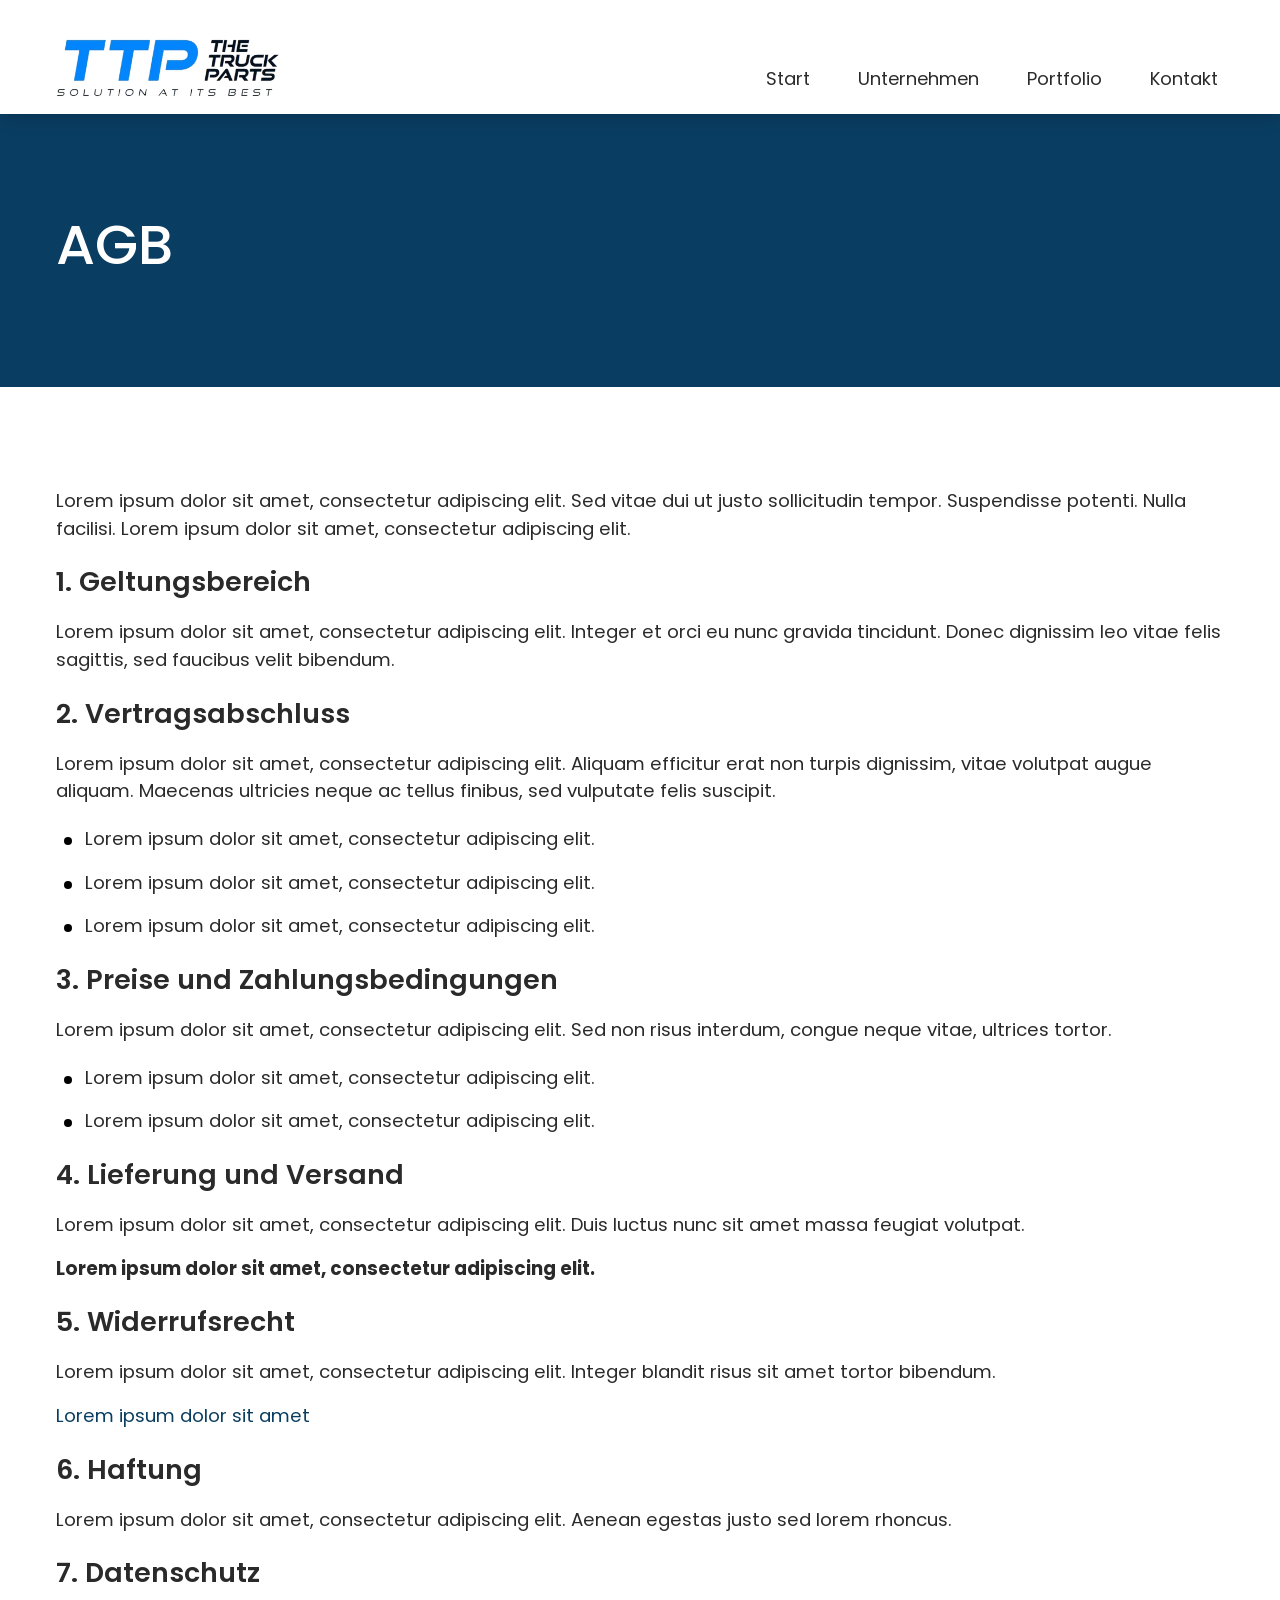
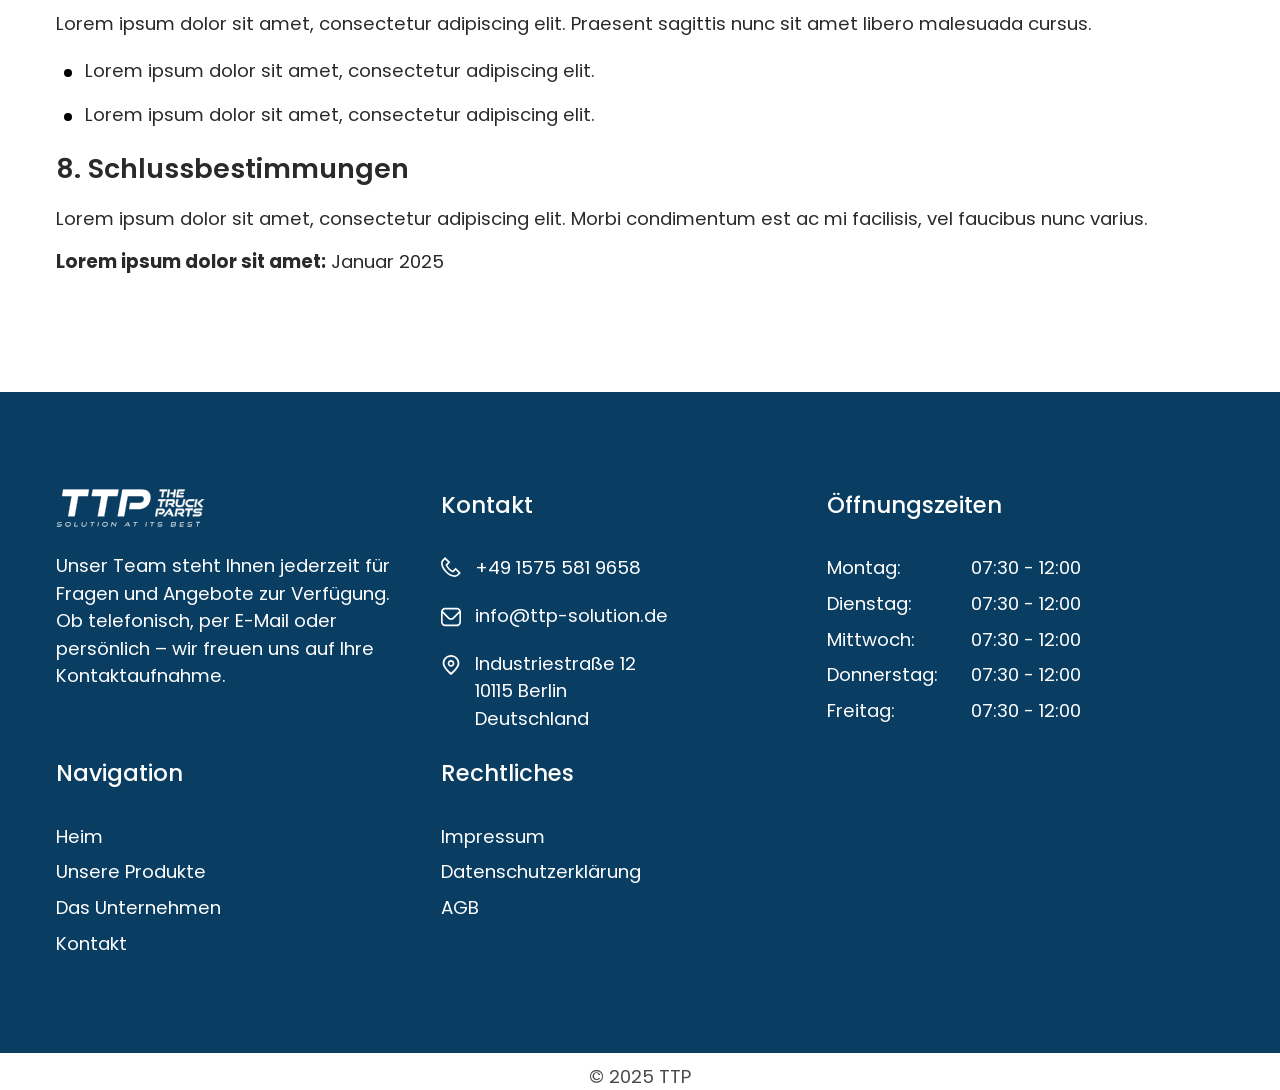
==== Agb.html @ 5ae48f07 "new changes" ====
<!doctype html>
<html lang="de">
    <head>
        <meta charset="utf-8">
        <meta name="viewport" content="width=device-width,initial-scale=1">
        <title>TTP – Truck Parts Solution | LKW-Ersatzteile in Premiumqualität</title>
        <meta name="description" content="TTP bietet hochwertige LKW-Ersatzteile in Premiumqualität. Wir sind Ihr zuverlässiger Partner für Nutzfahrzeugteile, Bremskomponenten, Motor- & Getriebeteile, Fahrwerksteile und mehr. Vertrauen Sie auf Qualität, Präzision und langfristige Zuverlässigkeit.">
        <!-- SEO Keywords (optional but beneficial if natural & relevant) -->
        <meta name="keywords" content="LKW Ersatzteile, Truck Parts, Nutzfahrzeugteile, LKW Teile kaufen, Bremsscheiben, Motorenteile, Getriebeteile, LKW Komponenten, Nutzfahrzeug Ersatzteile, LKW Zubehör, TTP Truck Parts">
        <meta name="author" content="TTP – The Truck Parts Solution">
        <meta name="language" content="de">
        <link rel="stylesheet" href="./assets/css/output.css">
        <link rel="icon" type="image/svg+xml" href="/assets/images/favicon.png">
    </head>
    <body>
        <!-- Header Starts -->
        <header class="sticky w-full top-0 left-0 bg-white py-16 z-10">
            <div class="container">
                <div class="inner flex justify-between items-center gap-48">
                    <!-- Logo -->
                    <a href="/" aria-label="Homepage" class="relative z-100">
                        <img src="./assets/images/company-logo.svg" alt="Company Logo" class="relative z-100 w-160 sm:w-200 md:w-225">
                    </a>
                    <!-- Navigation -->
                    <nav id="mobileNav" aria-label="Main Navigation"
                        class="pt-220 lg:pt-0 top-0 left-0 fixed lg:static bg-white lg:bg-transparent w-full lg:w-auto
                        h-screen lg:h-auto flex justify-center items-start lg:items-center
                        transition-all duration-500 ease-out
                        opacity-0 -translate-y-200 pointer-events-none
                        lg:opacity-100 lg:translate-y-0 lg:pointer-events-auto">
                                                <ul class="flex justify-center items-center gap-20 lg:gap-36 flex-col lg:flex-row
                            [&_li]:p-6 [&_a]:text-24
                            sm:[&_a]:text-[28px]
                            md:[&_a]:text-[32px] lg:[&_a]:text-body
                            [&_a]:text-(--nav-color)
                            transition-all duration-500 ease-out
                            opacity-0 lg:opacity-100 translate-y-10 
                            ">
                                                    <li>
                                <a href="#start" aria-label="Go to Start page" class="navlink">Start</a>
                            </li>
                            <li>
                                <a href="#Unternehmen" aria-label="Go to Unternehmen page" class="navlink">Unternehmen</a>
                            </li>
                            <li>
                                <a href="#Portfolio" aria-label="Go to Portfolio page" class="navlink">Portfolio</a>
                            </li>
                            <li>
                                <a href="#Kontakt" aria-label="Go to Kontakt page" class="navlink">Kontakt</a>
                            </li>
                        </ul>
                    </nav>
                    <!-- Hamburger Button -->
                    <button
                        id="menuBtn"
                        class="relative w-32 h-32 lg:hidden flex flex-col justify-center items-center group gap-6"
                        aria-label="Toggle navigation menu"
                        aria-expanded="false"
                        aria-controls="mobileNav"
                    >
                        <span class="block w-full h-3 bg-black rounded transition-all duration-300 origin-left 
                      group-[.open]:rotate-45 group-[.open]:translate-y-0"></span>
                        <span class="block w-full h-3 bg-black rounded transition-all duration-300 opacity-100
                      group-[.open]:opacity-0"></span>
                        <span class="block w-full h-3 bg-black rounded transition-all duration-300 origin-left
                      group-[.open]:-rotate-45 group-[.open]:translate-y-5"></span>
                    </button>
                </div>
            </div>
        </header>
        <!-- Page Banner -->
        <section class="inner-page-banner Impressum bg-(--secondary) py-100">
            <div class="container">
                <div class="inner-text-b">
                    <h1 class="text-white text-h2 sm:text-h1 font-medium">AGB</h1>
                </div>
            </div>
        </section>
        <!-- AGB Content -->
        <section class="section-padding py-30 md:py-60 xl:py-100">
            <div class="container">
                <div class="all-desc single-page-content">
                    <p>Lorem ipsum dolor sit amet, consectetur adipiscing elit. Sed vitae dui ut justo sollicitudin tempor. Suspendisse potenti. Nulla facilisi. Lorem ipsum dolor sit amet, consectetur adipiscing elit.</p>
                    <!-- Section 1 -->
                    <h2 class="wp-block-heading">1. Geltungsbereich</h2>
                    <p>Lorem ipsum dolor sit amet, consectetur adipiscing elit. Integer et orci eu nunc gravida tincidunt. Donec dignissim leo vitae felis sagittis, sed faucibus velit bibendum.</p>
                    <!-- Section 2 -->
                    <h2 class="wp-block-heading">2. Vertragsabschluss</h2>
                    <p>Lorem ipsum dolor sit amet, consectetur adipiscing elit. Aliquam efficitur erat non turpis dignissim, vitae volutpat augue aliquam. Maecenas ultricies neque ac tellus finibus, sed vulputate felis suscipit.</p>
                    <ul class="wp-block-list">
                        <li>Lorem ipsum dolor sit amet, consectetur adipiscing elit.</li>
                        <li>Lorem ipsum dolor sit amet, consectetur adipiscing elit.</li>
                        <li>Lorem ipsum dolor sit amet, consectetur adipiscing elit.</li>
                    </ul>
                    <!-- Section 3 -->
                    <h2 class="wp-block-heading">3. Preise und Zahlungsbedingungen</h2>
                    <p>Lorem ipsum dolor sit amet, consectetur adipiscing elit. Sed non risus interdum, congue neque vitae, ultrices tortor.</p>
                    <ol class="wp-block-list">
                        <li>Lorem ipsum dolor sit amet, consectetur adipiscing elit.</li>
                        <li>Lorem ipsum dolor sit amet, consectetur adipiscing elit.</li>
                    </ol>
                    <!-- Section 4 -->
                    <h2 class="wp-block-heading">4. Lieferung und Versand</h2>
                    <p>Lorem ipsum dolor sit amet, consectetur adipiscing elit. Duis luctus nunc sit amet massa feugiat volutpat.</p>
                    <p>
                        <strong>Lorem ipsum dolor sit amet, consectetur adipiscing elit.</strong>
                    </p>
                    <!-- Section 5 -->
                    <h2 class="wp-block-heading">5. Widerrufsrecht</h2>
                    <p>Lorem ipsum dolor sit amet, consectetur adipiscing elit. Integer blandit risus sit amet tortor bibendum.</p>
                    <p>
                        <a href="#">Lorem ipsum dolor sit amet</a>
                    </p>
                    <!-- Section 6 -->
                    <h2 class="wp-block-heading">6. Haftung</h2>
                    <p>Lorem ipsum dolor sit amet, consectetur adipiscing elit. Aenean egestas justo sed lorem rhoncus.</p>
                    <!-- Section 7 -->
                    <h2 class="wp-block-heading">7. Datenschutz</h2>
                    <p>Lorem ipsum dolor sit amet, consectetur adipiscing elit. Praesent sagittis nunc sit amet libero malesuada cursus.</p>
                    <ul class="wp-block-list">
                        <li>Lorem ipsum dolor sit amet, consectetur adipiscing elit.</li>
                        <li>Lorem ipsum dolor sit amet, consectetur adipiscing elit.</li>
                    </ul>
                    <!-- Section 8 -->
                    <h2 class="wp-block-heading">8. Schlussbestimmungen</h2>
                    <p>Lorem ipsum dolor sit amet, consectetur adipiscing elit. Morbi condimentum est ac mi facilisis, vel faucibus nunc varius.</p>
                    <p>
                        <strong>Lorem ipsum dolor sit amet:</strong> Januar 2025
                    </p>
                </div>
            </div>
        </section>
        <!-- Footer -->
        <footer class="bg-(--secondary)">
            <div class="footer-top py-60 md:py-80 lg:py-96 text-white">
                <div class="container">
                    <div class="flex gap-24 2xl:gap-64 justify-start xxl:justify-between flex-wrap xxl:flex-nowrap">
                        <div class="w-full md:w-[calc(50%-14px)] lg:w-[calc(33%-24px)] xxl:w-[calc(28%-64px)] space-y-24">
                            <img
                                src="./assets/images/logo-invert.svg"
                                alt="company logo for footer"
                                role="img"
                                class="w-150"
                            >
                            <div class="text-P">
                                <p>Unser Team steht Ihnen jederzeit für Fragen und Angebote zur Verfügung. Ob telefonisch, per E-Mail oder persönlich – wir freuen uns auf Ihre Kontaktaufnahme.</p>
                            </div>
                        </div>
                        <!--  -->
                        <div class="w-full md:w-[calc(50%-14px)] lg:w-[calc(33%-24px)] xxl:w-auto space-y-20 md:space-y-32">
                            <span class="text-24 font-medium block">Kontakt</span>
                            <ul class="[&_li]:flex [&_li]:text-P [&_li]:gap-14 [&_li]:items-start list-none space-y-20">
                                <li>
                                    <img
                                        src="./assets/images/Call.svg"
                                        alt="Telefon Icon"
                                        class="w-20 h-20 invert brightness-0  mt-3"
                                        role="img"
                                    >
                                    <a href="tel:+4915755819658" aria-label="Telefonnummer anrufen: +49 1575 581 9658" role="link">+49 1575 581 9658</a>
                                </li>
                                <!-- Email -->
                                <li>
                                    <img
                                        src="./assets/images/Mail.svg"
                                        alt="E-Mail Icon"
                                        class="w-20 h-20 invert brightness-0 mt-5"
                                        role="img"
                                    >
                                    <a href="mailto:info@ttp-solution.de" aria-label="E-Mail senden an info@ttp-solution.de">
                                        info@ttp-solution.de
                                    </a>
                                </li>
                                <!-- Address -->
                                <li>
                                    <img
                                        src="./assets/images/Lpcation.svg"
                                        alt="Standort Icon"
                                        class="w-20 h-20 invert brightness-0  mt-5"
                                        role="img"
                                    >
                                    <address aria-label="Adresse: Musterstraße 123, 12345 Berlin, Deutschland" class="not-italic">
                                        Industriestraße 12
                                        <br> 10115 Berlin
                                        <br>
                                        Deutschland
                                    </address>
                                </li>
                            </ul>
                        </div>
                        <!--  -->
                        <div class="w-full md:w-[calc(50%-14px)] lg:w-[calc(33%-24px)] xxl:w-auto space-y-20 md:space-y-32">
                            <span class="text-24 font-medium block">Öffnungszeiten</span>
                            <ul class="timings-list [&_li]:grid [&_li]:gap-24 [&_li]:grid-cols-[120px_1fr] [&_li]:text-P space-y-8">
                                <li>
                                    <span>Montag:</span>
                                    <span>07:30 - 12:00</span>
                                </li>
                                <li>
                                    <span>Dienstag:</span>
                                    <span>07:30 - 12:00</span>
                                </li>
                                <li>
                                    <span>Mittwoch:</span>
                                    <span>07:30 - 12:00</span>
                                </li>
                                <li>
                                    <span>Donnerstag:</span>
                                    <span>07:30 - 12:00</span>
                                </li>
                                <li>
                                    <span>Freitag:</span>
                                    <span>07:30 - 12:00</span>
                                </li>
                            </ul>
                        </div>
                        <!--  -->
                        <div class="w-full md:w-[calc(50%-14px)] lg:w-[calc(33%-24px)] xxl:w-auto space-y-20 md:space-y-32">
                            <span class="text-24 font-medium block">Navigation</span>
                            <ul class="[&_li]:text-P space-y-8">
                                <li>
                                    <a class="navlink" href="#start" role="link">Heim</a>
                                </li>
                                <li>
                                    <a class="navlink" href="#Portfolio" role="link">Unsere Produkte</a>
                                </li>
                                <li>
                                    <a class="navlink" href="#Unternehmen" role="link">Das Unternehmen</a>
                                </li>
                                <li>
                                    <a class="navlink" href="#Kontakt" role="link">Kontakt</a>
                                </li>
                            </ul>
                        </div>
                        <!--  -->
                        <div class="w-full md:w-[calc(50%-14px)] lg:w-[calc(33%-24px)] xxl:w-auto space-y-20 md:space-y-32">
                            <span class="text-24 font-medium block">Rechtliches</span>
                            <ul class="[&_li]:text-P space-y-8">
                                <li>
                                    <a href="/Impressum.html" aria-label="" role="link">Impressum</a>
                                </li>
                                <li>
                                    <a href="/Datenschutzerklärung.html" aria-label="" role="link">Datenschutzerklärung</a>
                                </li>
                                <li>
                                    <a href="/Agb.html" aria-label="" role="link">AGB</a>
                                </li>
                            </ul>
                        </div>
                    </div>
                </div>
            </div>
            <div class="copyright bg-white py-10 text-P text-(--text-grey) text-center">
                <p>© 2025 TTP</p>
            </div>
        </footer>
        <!-- Footer Ends -->
        <!-- Script -->
        <script src="./assets/js/script.js"></script>
    </body>
</html>
---- assets/css/output.css ----
/*! tailwindcss v4.1.16 | MIT License | https://tailwindcss.com */
@layer properties;
@layer theme, base, components, utilities;
@layer theme {
  :root, :host {
    --font-sans: ui-sans-serif, system-ui, sans-serif, "Apple Color Emoji",
      "Segoe UI Emoji", "Segoe UI Symbol", "Noto Color Emoji";
    --font-mono: ui-monospace, SFMono-Regular, Menlo, Monaco, Consolas, "Liberation Mono",
      "Courier New", monospace;
    --color-black: #000;
    --color-white: #fff;
    --spacing: 1px;
    --font-weight-normal: 400;
    --font-weight-medium: 500;
    --font-weight-semibold: 600;
    --tracking-wide: 0.025em;
    --leading-tight: 1.25;
    --leading-normal: 1.5;
    --ease-out: cubic-bezier(0, 0, 0.2, 1);
    --ease-in-out: cubic-bezier(0.4, 0, 0.2, 1);
    --default-transition-duration: 150ms;
    --default-transition-timing-function: cubic-bezier(0.4, 0, 0.2, 1);
    --default-font-family: var(--font-sans);
    --default-mono-font-family: var(--font-mono);
    --font-poppins: 'Poppins';
    --text-h1: clamp(42px, 2.5vw + 24px, 64px);
    --text-h2: clamp(30px, 2vw + 21px, 48px);
    --text-h3: clamp(24px, 1vw + 14px, 31px);
    --text-24: clamp(20px, .7vw + 14px, 24px);
    --text-P: clamp(18px, .5vw + 12px, 20px);
    --text-body: 18px;
  }
}
@layer base {
  *, ::after, ::before, ::backdrop, ::file-selector-button {
    box-sizing: border-box;
    margin: 0;
    padding: 0;
    border: 0 solid;
  }
  html, :host {
    line-height: 1.5;
    -webkit-text-size-adjust: 100%;
    tab-size: 4;
    font-family: var(--default-font-family, ui-sans-serif, system-ui, sans-serif, "Apple Color Emoji", "Segoe UI Emoji", "Segoe UI Symbol", "Noto Color Emoji");
    font-feature-settings: var(--default-font-feature-settings, normal);
    font-variation-settings: var(--default-font-variation-settings, normal);
    -webkit-tap-highlight-color: transparent;
  }
  hr {
    height: 0;
    color: inherit;
    border-top-width: 1px;
  }
  abbr:where([title]) {
    -webkit-text-decoration: underline dotted;
    text-decoration: underline dotted;
  }
  h1, h2, h3, h4, h5, h6 {
    font-size: inherit;
    font-weight: inherit;
  }
  a {
    color: inherit;
    -webkit-text-decoration: inherit;
    text-decoration: inherit;
  }
  b, strong {
    font-weight: bolder;
  }
  code, kbd, samp, pre {
    font-family: var(--default-mono-font-family, ui-monospace, SFMono-Regular, Menlo, Monaco, Consolas, "Liberation Mono", "Courier New", monospace);
    font-feature-settings: var(--default-mono-font-feature-settings, normal);
    font-variation-settings: var(--default-mono-font-variation-settings, normal);
    font-size: 1em;
  }
  small {
    font-size: 80%;
  }
  sub, sup {
    font-size: 75%;
    line-height: 0;
    position: relative;
    vertical-align: baseline;
  }
  sub {
    bottom: -0.25em;
  }
  sup {
    top: -0.5em;
  }
  table {
    text-indent: 0;
    border-color: inherit;
    border-collapse: collapse;
  }
  :-moz-focusring {
    outline: auto;
  }
  progress {
    vertical-align: baseline;
  }
  summary {
    display: list-item;
  }
  ol, ul, menu {
    list-style: none;
  }
  img, svg, video, canvas, audio, iframe, embed, object {
    display: block;
    vertical-align: middle;
  }
  img, video {
    max-width: 100%;
    height: auto;
  }
  button, input, select, optgroup, textarea, ::file-selector-button {
    font: inherit;
    font-feature-settings: inherit;
    font-variation-settings: inherit;
    letter-spacing: inherit;
    color: inherit;
    border-radius: 0;
    background-color: transparent;
    opacity: 1;
  }
  :where(select:is([multiple], [size])) optgroup {
    font-weight: bolder;
  }
  :where(select:is([multiple], [size])) optgroup option {
    padding-inline-start: 20px;
  }
  ::file-selector-button {
    margin-inline-end: 4px;
  }
  ::placeholder {
    opacity: 1;
  }
  @supports (not (-webkit-appearance: -apple-pay-button))  or (contain-intrinsic-size: 1px) {
    ::placeholder {
      color: currentcolor;
      @supports (color: color-mix(in lab, red, red)) {
        color: color-mix(in oklab, currentcolor 50%, transparent);
      }
    }
  }
  textarea {
    resize: vertical;
  }
  ::-webkit-search-decoration {
    -webkit-appearance: none;
  }
  ::-webkit-date-and-time-value {
    min-height: 1lh;
    text-align: inherit;
  }
  ::-webkit-datetime-edit {
    display: inline-flex;
  }
  ::-webkit-datetime-edit-fields-wrapper {
    padding: 0;
  }
  ::-webkit-datetime-edit, ::-webkit-datetime-edit-year-field, ::-webkit-datetime-edit-month-field, ::-webkit-datetime-edit-day-field, ::-webkit-datetime-edit-hour-field, ::-webkit-datetime-edit-minute-field, ::-webkit-datetime-edit-second-field, ::-webkit-datetime-edit-millisecond-field, ::-webkit-datetime-edit-meridiem-field {
    padding-block: 0;
  }
  ::-webkit-calendar-picker-indicator {
    line-height: 1;
  }
  :-moz-ui-invalid {
    box-shadow: none;
  }
  button, input:where([type="button"], [type="reset"], [type="submit"]), ::file-selector-button {
    appearance: button;
  }
  ::-webkit-inner-spin-button, ::-webkit-outer-spin-button {
    height: auto;
  }
  [hidden]:where(:not([hidden="until-found"])) {
    display: none !important;
  }
}
@layer utilities {
  .pointer-events-auto {
    pointer-events: auto;
  }
  .pointer-events-none {
    pointer-events: none;
  }
  .absolute {
    position: absolute;
  }
  .fixed {
    position: fixed;
  }
  .relative {
    position: relative;
  }
  .sticky {
    position: sticky;
  }
  .inset-0 {
    inset: calc(var(--spacing) * 0);
  }
  .top-0 {
    top: calc(var(--spacing) * 0);
  }
  .left-0 {
    left: calc(var(--spacing) * 0);
  }
  .z-10 {
    z-index: 10;
  }
  .z-100 {
    z-index: 100;
  }
  .container {
    width: 100%;
    @media (width >= 450px) {
      max-width: 450px;
    }
    @media (width >= 576px) {
      max-width: 576px;
    }
    @media (width >= 768px) {
      max-width: 768px;
    }
    @media (width >= 992px) {
      max-width: 992px;
    }
    @media (width >= 1200px) {
      max-width: 1200px;
    }
    @media (width >= 1440px) {
      max-width: 1440px;
    }
    @media (width >= 1712px) {
      max-width: 1712px;
    }
  }
  .mt-2 {
    margin-top: calc(var(--spacing) * 2);
  }
  .mt-3 {
    margin-top: calc(var(--spacing) * 3);
  }
  .mt-5 {
    margin-top: calc(var(--spacing) * 5);
  }
  .mb-8 {
    margin-bottom: calc(var(--spacing) * 8);
  }
  .block {
    display: block;
  }
  .flex {
    display: flex;
  }
  .grid {
    display: grid;
  }
  .hidden {
    display: none;
  }
  .table {
    display: table;
  }
  .aspect-square {
    aspect-ratio: 1 / 1;
  }
  .size-full {
    width: 100%;
    height: 100%;
  }
  .h-3 {
    height: calc(var(--spacing) * 3);
  }
  .h-20 {
    height: calc(var(--spacing) * 20);
  }
  .h-24 {
    height: calc(var(--spacing) * 24);
  }
  .h-32 {
    height: calc(var(--spacing) * 32);
  }
  .h-80 {
    height: calc(var(--spacing) * 80);
  }
  .h-auto {
    height: auto;
  }
  .h-full {
    height: 100%;
  }
  .h-screen {
    height: 100vh;
  }
  .w-20 {
    width: calc(var(--spacing) * 20);
  }
  .w-24 {
    width: calc(var(--spacing) * 24);
  }
  .w-32 {
    width: calc(var(--spacing) * 32);
  }
  .w-80 {
    width: calc(var(--spacing) * 80);
  }
  .w-150 {
    width: calc(var(--spacing) * 150);
  }
  .w-160 {
    width: calc(var(--spacing) * 160);
  }
  .w-200 {
    width: calc(var(--spacing) * 200);
  }
  .w-\[90\%\] {
    width: 90%;
  }
  .w-full {
    width: 100%;
  }
  .border-collapse {
    border-collapse: collapse;
  }
  .origin-left {
    transform-origin: 0;
  }
  .-translate-y-1 {
    --tw-translate-y: calc(var(--spacing) * -1);
    translate: var(--tw-translate-x) var(--tw-translate-y);
  }
  .-translate-y-2 {
    --tw-translate-y: calc(var(--spacing) * -2);
    translate: var(--tw-translate-x) var(--tw-translate-y);
  }
  .-translate-y-10 {
    --tw-translate-y: calc(var(--spacing) * -10);
    translate: var(--tw-translate-x) var(--tw-translate-y);
  }
  .-translate-y-20 {
    --tw-translate-y: calc(var(--spacing) * -20);
    translate: var(--tw-translate-x) var(--tw-translate-y);
  }
  .-translate-y-100 {
    --tw-translate-y: calc(var(--spacing) * -100);
    translate: var(--tw-translate-x) var(--tw-translate-y);
  }
  .-translate-y-200 {
    --tw-translate-y: calc(var(--spacing) * -200);
    translate: var(--tw-translate-x) var(--tw-translate-y);
  }
  .-translate-y-1000 {
    --tw-translate-y: calc(var(--spacing) * -1000);
    translate: var(--tw-translate-x) var(--tw-translate-y);
  }
  .-translate-y-full {
    --tw-translate-y: -100%;
    translate: var(--tw-translate-x) var(--tw-translate-y);
  }
  .translate-y-0 {
    --tw-translate-y: calc(var(--spacing) * 0);
    translate: var(--tw-translate-x) var(--tw-translate-y);
  }
  .translate-y-10 {
    --tw-translate-y: calc(var(--spacing) * 10);
    translate: var(--tw-translate-x) var(--tw-translate-y);
  }
  .transform {
    transform: var(--tw-rotate-x,) var(--tw-rotate-y,) var(--tw-rotate-z,) var(--tw-skew-x,) var(--tw-skew-y,);
  }
  .cursor-pointer {
    cursor: pointer;
  }
  .resize {
    resize: both;
  }
  .list-none {
    list-style-type: none;
  }
  .flex-col {
    flex-direction: column;
  }
  .flex-col-reverse {
    flex-direction: column-reverse;
  }
  .flex-wrap {
    flex-wrap: wrap;
  }
  .items-center {
    align-items: center;
  }
  .items-start {
    align-items: flex-start;
  }
  .justify-between {
    justify-content: space-between;
  }
  .justify-center {
    justify-content: center;
  }
  .justify-start {
    justify-content: flex-start;
  }
  .gap-6 {
    gap: calc(var(--spacing) * 6);
  }
  .gap-16 {
    gap: calc(var(--spacing) * 16);
  }
  .gap-20 {
    gap: calc(var(--spacing) * 20);
  }
  .gap-24 {
    gap: calc(var(--spacing) * 24);
  }
  .gap-32 {
    gap: calc(var(--spacing) * 32);
  }
  .gap-40 {
    gap: calc(var(--spacing) * 40);
  }
  .gap-48 {
    gap: calc(var(--spacing) * 48);
  }
  .space-y-8 {
    :where(& > :not(:last-child)) {
      --tw-space-y-reverse: 0;
      margin-block-start: calc(calc(var(--spacing) * 8) * var(--tw-space-y-reverse));
      margin-block-end: calc(calc(var(--spacing) * 8) * calc(1 - var(--tw-space-y-reverse)));
    }
  }
  .space-y-16 {
    :where(& > :not(:last-child)) {
      --tw-space-y-reverse: 0;
      margin-block-start: calc(calc(var(--spacing) * 16) * var(--tw-space-y-reverse));
      margin-block-end: calc(calc(var(--spacing) * 16) * calc(1 - var(--tw-space-y-reverse)));
    }
  }
  .space-y-20 {
    :where(& > :not(:last-child)) {
      --tw-space-y-reverse: 0;
      margin-block-start: calc(calc(var(--spacing) * 20) * var(--tw-space-y-reverse));
      margin-block-end: calc(calc(var(--spacing) * 20) * calc(1 - var(--tw-space-y-reverse)));
    }
  }
  .space-y-24 {
    :where(& > :not(:last-child)) {
      --tw-space-y-reverse: 0;
      margin-block-start: calc(calc(var(--spacing) * 24) * var(--tw-space-y-reverse));
      margin-block-end: calc(calc(var(--spacing) * 24) * calc(1 - var(--tw-space-y-reverse)));
    }
  }
  .space-y-49 {
    :where(& > :not(:last-child)) {
      --tw-space-y-reverse: 0;
      margin-block-start: calc(calc(var(--spacing) * 49) * var(--tw-space-y-reverse));
      margin-block-end: calc(calc(var(--spacing) * 49) * calc(1 - var(--tw-space-y-reverse)));
    }
  }
  .overflow-hidden {
    overflow: hidden;
  }
  .rounded {
    border-radius: 0.25rem;
  }
  .border {
    border-style: var(--tw-border-style);
    border-width: 1px;
  }
  .border-solid {
    --tw-border-style: solid;
    border-style: solid;
  }
  .border-\[\#D8D8D8\] {
    border-color: #D8D8D8;
  }
  .border-\[\#D9D9D9\] {
    border-color: #D9D9D9;
  }
  .border-\[\#E0E0E0\] {
    border-color: #E0E0E0;
  }
  .bg-\(--secondary\) {
    background-color: var(--secondary);
  }
  .bg-black {
    background-color: var(--color-black);
  }
  .bg-black\/30 {
    background-color: color-mix(in srgb, #000 30%, transparent);
    @supports (color: color-mix(in lab, red, red)) {
      background-color: color-mix(in oklab, var(--color-black) 30%, transparent);
    }
  }
  .bg-white {
    background-color: var(--color-white);
  }
  .object-contain {
    object-fit: contain;
  }
  .object-cover {
    object-fit: cover;
  }
  .p-24 {
    padding: calc(var(--spacing) * 24);
  }
  .p-32 {
    padding: calc(var(--spacing) * 32);
  }
  .px-4 {
    padding-inline: calc(var(--spacing) * 4);
  }
  .px-16 {
    padding-inline: calc(var(--spacing) * 16);
  }
  .px-24 {
    padding-inline: calc(var(--spacing) * 24);
  }
  .py-2 {
    padding-block: calc(var(--spacing) * 2);
  }
  .py-10 {
    padding-block: calc(var(--spacing) * 10);
  }
  .py-12 {
    padding-block: calc(var(--spacing) * 12);
  }
  .py-16 {
    padding-block: calc(var(--spacing) * 16);
  }
  .py-24 {
    padding-block: calc(var(--spacing) * 24);
  }
  .py-30 {
    padding-block: calc(var(--spacing) * 30);
  }
  .py-60 {
    padding-block: calc(var(--spacing) * 60);
  }
  .py-100 {
    padding-block: calc(var(--spacing) * 100);
  }
  .pt-20 {
    padding-top: calc(var(--spacing) * 20);
  }
  .pt-30 {
    padding-top: calc(var(--spacing) * 30);
  }
  .pt-32 {
    padding-top: calc(var(--spacing) * 32);
  }
  .pt-120 {
    padding-top: calc(var(--spacing) * 120);
  }
  .pt-220 {
    padding-top: calc(var(--spacing) * 220);
  }
  .pb-0 {
    padding-bottom: calc(var(--spacing) * 0);
  }
  .pb-30 {
    padding-bottom: calc(var(--spacing) * 30);
  }
  .text-center {
    text-align: center;
  }
  .text-h1\/tight {
    font-size: var(--text-h1);
    line-height: var(--leading-tight);
  }
  .text-h3\/tight {
    font-size: var(--text-h3);
    line-height: var(--leading-tight);
  }
  .text-24 {
    font-size: var(--text-24);
  }
  .text-P {
    font-size: var(--text-P);
  }
  .text-h1 {
    font-size: var(--text-h1);
  }
  .text-h2 {
    font-size: var(--text-h2);
  }
  .text-h3 {
    font-size: var(--text-h3);
  }
  .leading-normal {
    --tw-leading: var(--leading-normal);
    line-height: var(--leading-normal);
  }
  .leading-tight {
    --tw-leading: var(--leading-tight);
    line-height: var(--leading-tight);
  }
  .font-medium {
    --tw-font-weight: var(--font-weight-medium);
    font-weight: var(--font-weight-medium);
  }
  .font-normal {
    --tw-font-weight: var(--font-weight-normal);
    font-weight: var(--font-weight-normal);
  }
  .font-semibold {
    --tw-font-weight: var(--font-weight-semibold);
    font-weight: var(--font-weight-semibold);
  }
  .tracking-wide {
    --tw-tracking: var(--tracking-wide);
    letter-spacing: var(--tracking-wide);
  }
  .text-\(--text-grey\) {
    color: var(--text-grey);
  }
  .text-black {
    color: var(--color-black);
  }
  .text-white {
    color: var(--color-white);
  }
  .not-italic {
    font-style: normal;
  }
  .underline {
    text-decoration-line: underline;
  }
  .opacity-0 {
    opacity: 0%;
  }
  .opacity-100 {
    opacity: 100%;
  }
  .shadow {
    --tw-shadow: 0 1px 3px 0 var(--tw-shadow-color, rgb(0 0 0 / 0.1)), 0 1px 2px -1px var(--tw-shadow-color, rgb(0 0 0 / 0.1));
    box-shadow: var(--tw-inset-shadow), var(--tw-inset-ring-shadow), var(--tw-ring-offset-shadow), var(--tw-ring-shadow), var(--tw-shadow);
  }
  .shadow-lg {
    --tw-shadow: 0 10px 15px -3px var(--tw-shadow-color, rgb(0 0 0 / 0.1)), 0 4px 6px -4px var(--tw-shadow-color, rgb(0 0 0 / 0.1));
    box-shadow: var(--tw-inset-shadow), var(--tw-inset-ring-shadow), var(--tw-ring-offset-shadow), var(--tw-ring-shadow), var(--tw-shadow);
  }
  .outline {
    outline-style: var(--tw-outline-style);
    outline-width: 1px;
  }
  .brightness-0 {
    --tw-brightness: brightness(0%);
    filter: var(--tw-blur,) var(--tw-brightness,) var(--tw-contrast,) var(--tw-grayscale,) var(--tw-hue-rotate,) var(--tw-invert,) var(--tw-saturate,) var(--tw-sepia,) var(--tw-drop-shadow,);
  }
  .invert {
    --tw-invert: invert(100%);
    filter: var(--tw-blur,) var(--tw-brightness,) var(--tw-contrast,) var(--tw-grayscale,) var(--tw-hue-rotate,) var(--tw-invert,) var(--tw-saturate,) var(--tw-sepia,) var(--tw-drop-shadow,);
  }
  .filter {
    filter: var(--tw-blur,) var(--tw-brightness,) var(--tw-contrast,) var(--tw-grayscale,) var(--tw-hue-rotate,) var(--tw-invert,) var(--tw-saturate,) var(--tw-sepia,) var(--tw-drop-shadow,);
  }
  .transition {
    transition-property: color, background-color, border-color, outline-color, text-decoration-color, fill, stroke, --tw-gradient-from, --tw-gradient-via, --tw-gradient-to, opacity, box-shadow, transform, translate, scale, rotate, filter, -webkit-backdrop-filter, backdrop-filter, display, content-visibility, overlay, pointer-events;
    transition-timing-function: var(--tw-ease, var(--default-transition-timing-function));
    transition-duration: var(--tw-duration, var(--default-transition-duration));
  }
  .transition-all {
    transition-property: all;
    transition-timing-function: var(--tw-ease, var(--default-transition-timing-function));
    transition-duration: var(--tw-duration, var(--default-transition-duration));
  }
  .duration-300 {
    --tw-duration: 300ms;
    transition-duration: 300ms;
  }
  .duration-500 {
    --tw-duration: 500ms;
    transition-duration: 500ms;
  }
  .ease-out {
    --tw-ease: var(--ease-out);
    transition-timing-function: var(--ease-out);
  }
  .outline-none {
    --tw-outline-style: none;
    outline-style: none;
  }
  .group-hover\:opacity-100 {
    &:is(:where(.group):hover *) {
      @media (hover: hover) {
        opacity: 100%;
      }
    }
  }
  .group-\[\.open\]\:translate-y-0 {
    &:is(:where(.group):is(.open) *) {
      --tw-translate-y: calc(var(--spacing) * 0);
      translate: var(--tw-translate-x) var(--tw-translate-y);
    }
  }
  .group-\[\.open\]\:translate-y-5 {
    &:is(:where(.group):is(.open) *) {
      --tw-translate-y: calc(var(--spacing) * 5);
      translate: var(--tw-translate-x) var(--tw-translate-y);
    }
  }
  .group-\[\.open\]\:-rotate-45 {
    &:is(:where(.group):is(.open) *) {
      rotate: calc(45deg * -1);
    }
  }
  .group-\[\.open\]\:rotate-45 {
    &:is(:where(.group):is(.open) *) {
      rotate: 45deg;
    }
  }
  .group-\[\.open\]\:opacity-0 {
    &:is(:where(.group):is(.open) *) {
      opacity: 0%;
    }
  }
  .focus\:ring-\[\#D9D9D9\] {
    &:focus {
      --tw-ring-color: #D9D9D9;
    }
  }
  .sm\:aspect-auto {
    @media (width >= 576px) {
      aspect-ratio: auto;
    }
  }
  .sm\:w-200 {
    @media (width >= 576px) {
      width: calc(var(--spacing) * 200);
    }
  }
  .sm\:text-h1 {
    @media (width >= 576px) {
      font-size: var(--text-h1);
    }
  }
  .md\:h-120 {
    @media (width >= 768px) {
      height: calc(var(--spacing) * 120);
    }
  }
  .md\:w-120 {
    @media (width >= 768px) {
      width: calc(var(--spacing) * 120);
    }
  }
  .md\:w-225 {
    @media (width >= 768px) {
      width: calc(var(--spacing) * 225);
    }
  }
  .md\:w-\[calc\(50\%-14px\)\] {
    @media (width >= 768px) {
      width: calc(50% - 14px);
    }
  }
  .md\:grid-cols-2 {
    @media (width >= 768px) {
      grid-template-columns: repeat(2, minmax(0, 1fr));
    }
  }
  .md\:gap-96 {
    @media (width >= 768px) {
      gap: calc(var(--spacing) * 96);
    }
  }
  .md\:space-y-32 {
    @media (width >= 768px) {
      :where(& > :not(:last-child)) {
        --tw-space-y-reverse: 0;
        margin-block-start: calc(calc(var(--spacing) * 32) * var(--tw-space-y-reverse));
        margin-block-end: calc(calc(var(--spacing) * 32) * calc(1 - var(--tw-space-y-reverse)));
      }
    }
  }
  .md\:p-40 {
    @media (width >= 768px) {
      padding: calc(var(--spacing) * 40);
    }
  }
  .md\:px-40 {
    @media (width >= 768px) {
      padding-inline: calc(var(--spacing) * 40);
    }
  }
  .md\:py-60 {
    @media (width >= 768px) {
      padding-block: calc(var(--spacing) * 60);
    }
  }
  .md\:py-80 {
    @media (width >= 768px) {
      padding-block: calc(var(--spacing) * 80);
    }
  }
  .md\:pt-80 {
    @media (width >= 768px) {
      padding-top: calc(var(--spacing) * 80);
    }
  }
  .md\:pb-80 {
    @media (width >= 768px) {
      padding-bottom: calc(var(--spacing) * 80);
    }
  }
  .lg\:pointer-events-auto {
    @media (width >= 992px) {
      pointer-events: auto;
    }
  }
  .lg\:static {
    @media (width >= 992px) {
      position: static;
    }
  }
  .lg\:sticky {
    @media (width >= 992px) {
      position: sticky;
    }
  }
  .lg\:top-0 {
    @media (width >= 992px) {
      top: calc(var(--spacing) * 0);
    }
  }
  .lg\:top-100 {
    @media (width >= 992px) {
      top: calc(var(--spacing) * 100);
    }
  }
  .lg\:hidden {
    @media (width >= 992px) {
      display: none;
    }
  }
  .lg\:h-auto {
    @media (width >= 992px) {
      height: auto;
    }
  }
  .lg\:w-1\/2 {
    @media (width >= 992px) {
      width: calc(1/2 * 100%);
    }
  }
  .lg\:w-\[calc\(33\%-24px\)\] {
    @media (width >= 992px) {
      width: calc(33% - 24px);
    }
  }
  .lg\:w-auto {
    @media (width >= 992px) {
      width: auto;
    }
  }
  .lg\:translate-y-0 {
    @media (width >= 992px) {
      --tw-translate-y: calc(var(--spacing) * 0);
      translate: var(--tw-translate-x) var(--tw-translate-y);
    }
  }
  .lg\:translate-y-10 {
    @media (width >= 992px) {
      --tw-translate-y: calc(var(--spacing) * 10);
      translate: var(--tw-translate-x) var(--tw-translate-y);
    }
  }
  .lg\:grid-cols-2 {
    @media (width >= 992px) {
      grid-template-columns: repeat(2, minmax(0, 1fr));
    }
  }
  .lg\:flex-row {
    @media (width >= 992px) {
      flex-direction: row;
    }
  }
  .lg\:items-center {
    @media (width >= 992px) {
      align-items: center;
    }
  }
  .lg\:gap-24 {
    @media (width >= 992px) {
      gap: calc(var(--spacing) * 24);
    }
  }
  .lg\:gap-36 {
    @media (width >= 992px) {
      gap: calc(var(--spacing) * 36);
    }
  }
  .lg\:gap-48 {
    @media (width >= 992px) {
      gap: calc(var(--spacing) * 48);
    }
  }
  .lg\:space-y-40 {
    @media (width >= 992px) {
      :where(& > :not(:last-child)) {
        --tw-space-y-reverse: 0;
        margin-block-start: calc(calc(var(--spacing) * 40) * var(--tw-space-y-reverse));
        margin-block-end: calc(calc(var(--spacing) * 40) * calc(1 - var(--tw-space-y-reverse)));
      }
    }
  }
  .lg\:space-y-44 {
    @media (width >= 992px) {
      :where(& > :not(:last-child)) {
        --tw-space-y-reverse: 0;
        margin-block-start: calc(calc(var(--spacing) * 44) * var(--tw-space-y-reverse));
        margin-block-end: calc(calc(var(--spacing) * 44) * calc(1 - var(--tw-space-y-reverse)));
      }
    }
  }
  .lg\:bg-transparent {
    @media (width >= 992px) {
      background-color: transparent;
    }
  }
  .lg\:py-96 {
    @media (width >= 992px) {
      padding-block: calc(var(--spacing) * 96);
    }
  }
  .lg\:pt-0 {
    @media (width >= 992px) {
      padding-top: calc(var(--spacing) * 0);
    }
  }
  .lg\:pt-80 {
    @media (width >= 992px) {
      padding-top: calc(var(--spacing) * 80);
    }
  }
  .lg\:pt-96 {
    @media (width >= 992px) {
      padding-top: calc(var(--spacing) * 96);
    }
  }
  .lg\:pr-32 {
    @media (width >= 992px) {
      padding-right: calc(var(--spacing) * 32);
    }
  }
  .lg\:pb-80 {
    @media (width >= 992px) {
      padding-bottom: calc(var(--spacing) * 80);
    }
  }
  .lg\:pb-96 {
    @media (width >= 992px) {
      padding-bottom: calc(var(--spacing) * 96);
    }
  }
  .lg\:opacity-100 {
    @media (width >= 992px) {
      opacity: 100%;
    }
  }
  .xl\:h-500 {
    @media (width >= 1200px) {
      height: calc(var(--spacing) * 500);
    }
  }
  .xl\:w-1\/2 {
    @media (width >= 1200px) {
      width: calc(1/2 * 100%);
    }
  }
  .xl\:grid-cols-3 {
    @media (width >= 1200px) {
      grid-template-columns: repeat(3, minmax(0, 1fr));
    }
  }
  .xl\:flex-row {
    @media (width >= 1200px) {
      flex-direction: row;
    }
  }
  .xl\:gap-40 {
    @media (width >= 1200px) {
      gap: calc(var(--spacing) * 40);
    }
  }
  .xl\:gap-80 {
    @media (width >= 1200px) {
      gap: calc(var(--spacing) * 80);
    }
  }
  .xl\:p-56 {
    @media (width >= 1200px) {
      padding: calc(var(--spacing) * 56);
    }
  }
  .xl\:py-100 {
    @media (width >= 1200px) {
      padding-block: calc(var(--spacing) * 100);
    }
  }
  .xl\:pt-96 {
    @media (width >= 1200px) {
      padding-top: calc(var(--spacing) * 96);
    }
  }
  .xl\:pb-96 {
    @media (width >= 1200px) {
      padding-bottom: calc(var(--spacing) * 96);
    }
  }
  .xxl\:h-900 {
    @media (width >= 1440px) {
      height: calc(var(--spacing) * 900);
    }
  }
  .xxl\:w-\[calc\(28\%-64px\)\] {
    @media (width >= 1440px) {
      width: calc(28% - 64px);
    }
  }
  .xxl\:w-auto {
    @media (width >= 1440px) {
      width: auto;
    }
  }
  .xxl\:flex-nowrap {
    @media (width >= 1440px) {
      flex-wrap: nowrap;
    }
  }
  .xxl\:justify-between {
    @media (width >= 1440px) {
      justify-content: space-between;
    }
  }
  .xxl\:pt-160 {
    @media (width >= 1440px) {
      padding-top: calc(var(--spacing) * 160);
    }
  }
  .xxl\:pt-187 {
    @media (width >= 1440px) {
      padding-top: calc(var(--spacing) * 187);
    }
  }
  .xxl\:pr-64 {
    @media (width >= 1440px) {
      padding-right: calc(var(--spacing) * 64);
    }
  }
  .xxl\:pb-160 {
    @media (width >= 1440px) {
      padding-bottom: calc(var(--spacing) * 160);
    }
  }
  .xxl\:pb-187 {
    @media (width >= 1440px) {
      padding-bottom: calc(var(--spacing) * 187);
    }
  }
  .\32 xl\:gap-64 {
    @media (width >= 1712px) {
      gap: calc(var(--spacing) * 64);
    }
  }
  .\[\&_a\]\:text-24 {
    & a {
      font-size: var(--text-24);
    }
  }
  .\[\&_a\]\:text-\[28px\] {
    & a {
      font-size: 28px;
    }
  }
  .\[\&_a\]\:text-\[32px\] {
    & a {
      font-size: 32px;
    }
  }
  .\[\&_a\]\:text-\(--nav-color\) {
    & a {
      color: var(--nav-color);
    }
  }
  .\[\&_a\]\:text-\[28\] {
    & a {
      color: 28;
    }
  }
  .sm\:\[\&_a\]\:text-\[28px\] {
    @media (width >= 576px) {
      & a {
        font-size: 28px;
      }
    }
  }
  .md\:\[\&_a\]\:text-\[32px\] {
    @media (width >= 768px) {
      & a {
        font-size: 32px;
      }
    }
  }
  .lg\:\[\&_a\]\:text-body {
    @media (width >= 992px) {
      & a {
        font-size: var(--text-body);
      }
    }
  }
  .\[\&_li\]\:flex {
    & li {
      display: flex;
    }
  }
  .\[\&_li\]\:grid {
    & li {
      display: grid;
    }
  }
  .\[\&_li\]\:grid-cols-\[120px_1fr\] {
    & li {
      grid-template-columns: 120px 1fr;
    }
  }
  .\[\&_li\]\:items-start {
    & li {
      align-items: flex-start;
    }
  }
  .\[\&_li\]\:gap-14 {
    & li {
      gap: calc(var(--spacing) * 14);
    }
  }
  .\[\&_li\]\:gap-24 {
    & li {
      gap: calc(var(--spacing) * 24);
    }
  }
  .\[\&_li\]\:p-6 {
    & li {
      padding: calc(var(--spacing) * 6);
    }
  }
  .\[\&_li\]\:text-P {
    & li {
      font-size: var(--text-P);
    }
  }
  .\[\&_li\>a\]\:text-24 {
    & li>a {
      font-size: var(--text-24);
    }
  }
  .\[\&_li\>a\]\:text-\[3px\] {
    & li>a {
      font-size: 3px;
    }
  }
  .\[\&_li\>a\]\:text-\[32px\] {
    & li>a {
      font-size: 32px;
    }
  }
  .\[\&_li\>a\]\:text-\[48px\] {
    & li>a {
      font-size: 48px;
    }
  }
  .\[\&_li\>a\]\:text-\(--nav-color\) {
    & li>a {
      color: var(--nav-color);
    }
  }
  .lg\:\[\&_li\>a\]\:text-body {
    @media (width >= 992px) {
      & li>a {
        font-size: var(--text-body);
      }
    }
  }
  .\[\&_ul\]\:space-y-16 {
    & ul {
      :where(& > :not(:last-child)) {
        --tw-space-y-reverse: 0;
        margin-block-start: calc(calc(var(--spacing) * 16) * var(--tw-space-y-reverse));
        margin-block-end: calc(calc(var(--spacing) * 16) * calc(1 - var(--tw-space-y-reverse)));
      }
    }
  }
  .xl\:\[\&_ul\]\:space-y-32 {
    @media (width >= 1200px) {
      & ul {
        :where(& > :not(:last-child)) {
          --tw-space-y-reverse: 0;
          margin-block-start: calc(calc(var(--spacing) * 32) * var(--tw-space-y-reverse));
          margin-block-end: calc(calc(var(--spacing) * 32) * calc(1 - var(--tw-space-y-reverse)));
        }
      }
    }
  }
  .xxl\:\[\&_ul\]\:w-\[86\%\] {
    @media (width >= 1440px) {
      & ul {
        width: 86%;
      }
    }
  }
}
@font-face {
  font-family: "Poppins";
  src: url("../fonts/Poppins-Light.woff2") format("woff2"), url("../fonts/Poppins-Light.woff") format("woff");
  font-weight: 300;
  font-style: normal;
  font-display: swap;
}
@font-face {
  font-family: "Poppins";
  src: url("../fonts/Poppins-Regular.woff2") format("woff2"), url("../fonts/Poppins-Regular.woff") format("woff");
  font-weight: 400;
  font-style: normal;
  font-display: swap;
}
@font-face {
  font-family: "Poppins";
  src: url("../fonts/Poppins-Medium.woff2") format("woff2"), url("../fonts/Poppins-Medium.woff") format("woff");
  font-weight: 500;
  font-style: normal;
  font-display: swap;
}
@font-face {
  font-family: "Poppins";
  src: url("../fonts/Poppins-SemiBold.woff2") format("woff2"), url("../fonts/Poppins-SemiBold.woff") format("woff");
  font-weight: 600;
  font-style: normal;
  font-display: swap;
}
@font-face {
  font-family: "Poppins";
  src: url("../fonts/Poppins-Bold.woff2") format("woff2"), url("../fonts/Poppins-Bold.woff") format("woff");
  font-weight: 700;
  font-style: normal;
  font-display: swap;
}
@layer base {
  * {
    margin: 0;
    padding: 0;
    box-sizing: border-box;
  }
  html {
    scroll-behavior: smooth !important;
  }
  body {
    overflow-x: hidden;
    font-family: var(--font-poppins);
  }
  a, button {
    cursor: pointer;
  }
  .container {
    margin-inline: auto;
    padding-inline: calc(var(--spacing) * 16);
  }
  .btn-blue {
    position: relative;
    display: flex;
    width: fit-content;
    transform: var(--tw-rotate-x,) var(--tw-rotate-y,) var(--tw-rotate-z,) var(--tw-skew-x,) var(--tw-skew-y,);
    align-items: center;
    justify-content: center;
    gap: calc(var(--spacing) * 8);
    background-color: var(--secondary);
    padding-inline: calc(var(--spacing) * 20);
    padding-block: calc(var(--spacing) * 10);
    font-size: var(--text-P);
    color: var(--color-white);
    text-transform: capitalize;
    transition-property: all;
    transition-timing-function: var(--tw-ease, var(--default-transition-timing-function));
    transition-duration: var(--tw-duration, var(--default-transition-duration));
    --tw-duration: 500ms;
    transition-duration: 500ms;
    --tw-ease: var(--ease-in-out);
    transition-timing-function: var(--ease-in-out);
    &:hover {
      @media (hover: hover) {
        --tw-translate-y: calc(var(--spacing) * -10);
        translate: var(--tw-translate-x) var(--tw-translate-y);
      }
    }
  }
  iframe {
    height: auto;
    @media (width >= 992px) {
      height: calc(var(--spacing) * 500) !important;
    }
  }
  ul:not(nav ul, footer ul) {
    position: relative;
  }
  ul li:not(nav ul li, footer ul li), ol li {
    position: relative;
    padding-left: calc(var(--spacing) * 29);
    &::before {
      content: var(--tw-content);
      position: absolute;
    }
    &::before {
      content: var(--tw-content);
      top: calc(var(--spacing) * 12);
    }
    &::before {
      content: var(--tw-content);
      left: calc(var(--spacing) * 8);
    }
    &::before {
      content: var(--tw-content);
      height: calc(var(--spacing) * 8);
    }
    &::before {
      content: var(--tw-content);
      width: calc(var(--spacing) * 8);
    }
    &::before {
      content: var(--tw-content);
      border-radius: calc(infinity * 1px);
    }
    &::before {
      content: var(--tw-content);
      background-color: var(--color-black);
    }
    &::before {
      --tw-content: '';
      content: var(--tw-content);
    }
  }
}
::placeholder {
  color: #4B4B4B;
}
:root {
  --bg-color: #ffffff;
  --text-color: #000000;
  --secondary: #0A3D62;
  --button-text: #FFFFFF;
  --nav-color: #2a2a2a;
  --text-grey: #4B4B4B;
}
html {
  scroll-behavior: smooth;
}
.all-desc {
  font-size: clamp(18px, .5vw + 12px, 20px);
  color: #2a2a2a;
}
.all-desc h2 {
  font-size: clamp(22px, 1vw + 14px, 31px);
  font-weight: 600;
  margin-bottom: 16px;
  margin-top: 20px;
}
.all-desc h3 {
  font-size: clamp(18px, .7vw + 14px, 24px);
  font-weight: 500;
  margin-bottom: 16px;
  margin-top: 20px;
}
.all-desc p {
  margin-bottom: 16px;
}
.all-desc a, .all-desc ul li a {
  color: #0A3D62;
}
.all-desc ul, .all-desc ol {
  display: flex;
  flex-direction: column;
  gap: 16px;
  margin-bottom: 16px;
  margin-top: 20px;
}
.all-desc ul li, .all-desc ol li {
  position: relative;
  padding-left: 29px;
}
.all-desc ul li > a:before {
  content: "";
  width: 8px;
  height: 8px;
  background: #0A3D62;
  position: absolute;
  top: 12px;
  left: 8px;
  border-radius: 50%;
}
@media (max-width:375px) {
  .all-desc {
    font-size: 16px;
  }
}
@media (max-width:320px) {
  .all-desc {
    font-size: 14px;
  }
  .inner-page-banner h1 {
    font-size: 26px;
  }
  ul li:not(nav ul li, footer ul li)::before, ol li::before {
    width: 6px;
    height: 6px;
  }
}
@property --tw-translate-x {
  syntax: "*";
  inherits: false;
  initial-value: 0;
}
@property --tw-translate-y {
  syntax: "*";
  inherits: false;
  initial-value: 0;
}
@property --tw-translate-z {
  syntax: "*";
  inherits: false;
  initial-value: 0;
}
@property --tw-rotate-x {
  syntax: "*";
  inherits: false;
}
@property --tw-rotate-y {
  syntax: "*";
  inherits: false;
}
@property --tw-rotate-z {
  syntax: "*";
  inherits: false;
}
@property --tw-skew-x {
  syntax: "*";
  inherits: false;
}
@property --tw-skew-y {
  syntax: "*";
  inherits: false;
}
@property --tw-space-y-reverse {
  syntax: "*";
  inherits: false;
  initial-value: 0;
}
@property --tw-border-style {
  syntax: "*";
  inherits: false;
  initial-value: solid;
}
@property --tw-leading {
  syntax: "*";
  inherits: false;
}
@property --tw-font-weight {
  syntax: "*";
  inherits: false;
}
@property --tw-tracking {
  syntax: "*";
  inherits: false;
}
@property --tw-shadow {
  syntax: "*";
  inherits: false;
  initial-value: 0 0 #0000;
}
@property --tw-shadow-color {
  syntax: "*";
  inherits: false;
}
@property --tw-shadow-alpha {
  syntax: "<percentage>";
  inherits: false;
  initial-value: 100%;
}
@property --tw-inset-shadow {
  syntax: "*";
  inherits: false;
  initial-value: 0 0 #0000;
}
@property --tw-inset-shadow-color {
  syntax: "*";
  inherits: false;
}
@property --tw-inset-shadow-alpha {
  syntax: "<percentage>";
  inherits: false;
  initial-value: 100%;
}
@property --tw-ring-color {
  syntax: "*";
  inherits: false;
}
@property --tw-ring-shadow {
  syntax: "*";
  inherits: false;
  initial-value: 0 0 #0000;
}
@property --tw-inset-ring-color {
  syntax: "*";
  inherits: false;
}
@property --tw-inset-ring-shadow {
  syntax: "*";
  inherits: false;
  initial-value: 0 0 #0000;
}
@property --tw-ring-inset {
  syntax: "*";
  inherits: false;
}
@property --tw-ring-offset-width {
  syntax: "<length>";
  inherits: false;
  initial-value: 0px;
}
@property --tw-ring-offset-color {
  syntax: "*";
  inherits: false;
  initial-value: #fff;
}
@property --tw-ring-offset-shadow {
  syntax: "*";
  inherits: false;
  initial-value: 0 0 #0000;
}
@property --tw-outline-style {
  syntax: "*";
  inherits: false;
  initial-value: solid;
}
@property --tw-blur {
  syntax: "*";
  inherits: false;
}
@property --tw-brightness {
  syntax: "*";
  inherits: false;
}
@property --tw-contrast {
  syntax: "*";
  inherits: false;
}
@property --tw-grayscale {
  syntax: "*";
  inherits: false;
}
@property --tw-hue-rotate {
  syntax: "*";
  inherits: false;
}
@property --tw-invert {
  syntax: "*";
  inherits: false;
}
@property --tw-opacity {
  syntax: "*";
  inherits: false;
}
@property --tw-saturate {
  syntax: "*";
  inherits: false;
}
@property --tw-sepia {
  syntax: "*";
  inherits: false;
}
@property --tw-drop-shadow {
  syntax: "*";
  inherits: false;
}
@property --tw-drop-shadow-color {
  syntax: "*";
  inherits: false;
}
@property --tw-drop-shadow-alpha {
  syntax: "<percentage>";
  inherits: false;
  initial-value: 100%;
}
@property --tw-drop-shadow-size {
  syntax: "*";
  inherits: false;
}
@property --tw-duration {
  syntax: "*";
  inherits: false;
}
@property --tw-ease {
  syntax: "*";
  inherits: false;
}
@property --tw-content {
  syntax: "*";
  initial-value: "";
  inherits: false;
}
@layer properties {
  @supports ((-webkit-hyphens: none) and (not (margin-trim: inline))) or ((-moz-orient: inline) and (not (color:rgb(from red r g b)))) {
    *, ::before, ::after, ::backdrop {
      --tw-translate-x: 0;
      --tw-translate-y: 0;
      --tw-translate-z: 0;
      --tw-rotate-x: initial;
      --tw-rotate-y: initial;
      --tw-rotate-z: initial;
      --tw-skew-x: initial;
      --tw-skew-y: initial;
      --tw-space-y-reverse: 0;
      --tw-border-style: solid;
      --tw-leading: initial;
      --tw-font-weight: initial;
      --tw-tracking: initial;
      --tw-shadow: 0 0 #0000;
      --tw-shadow-color: initial;
      --tw-shadow-alpha: 100%;
      --tw-inset-shadow: 0 0 #0000;
      --tw-inset-shadow-color: initial;
      --tw-inset-shadow-alpha: 100%;
      --tw-ring-color: initial;
      --tw-ring-shadow: 0 0 #0000;
      --tw-inset-ring-color: initial;
      --tw-inset-ring-shadow: 0 0 #0000;
      --tw-ring-inset: initial;
      --tw-ring-offset-width: 0px;
      --tw-ring-offset-color: #fff;
      --tw-ring-offset-shadow: 0 0 #0000;
      --tw-outline-style: solid;
      --tw-blur: initial;
      --tw-brightness: initial;
      --tw-contrast: initial;
      --tw-grayscale: initial;
      --tw-hue-rotate: initial;
      --tw-invert: initial;
      --tw-opacity: initial;
      --tw-saturate: initial;
      --tw-sepia: initial;
      --tw-drop-shadow: initial;
      --tw-drop-shadow-color: initial;
      --tw-drop-shadow-alpha: 100%;
      --tw-drop-shadow-size: initial;
      --tw-duration: initial;
      --tw-ease: initial;
      --tw-content: "";
    }
  }
}
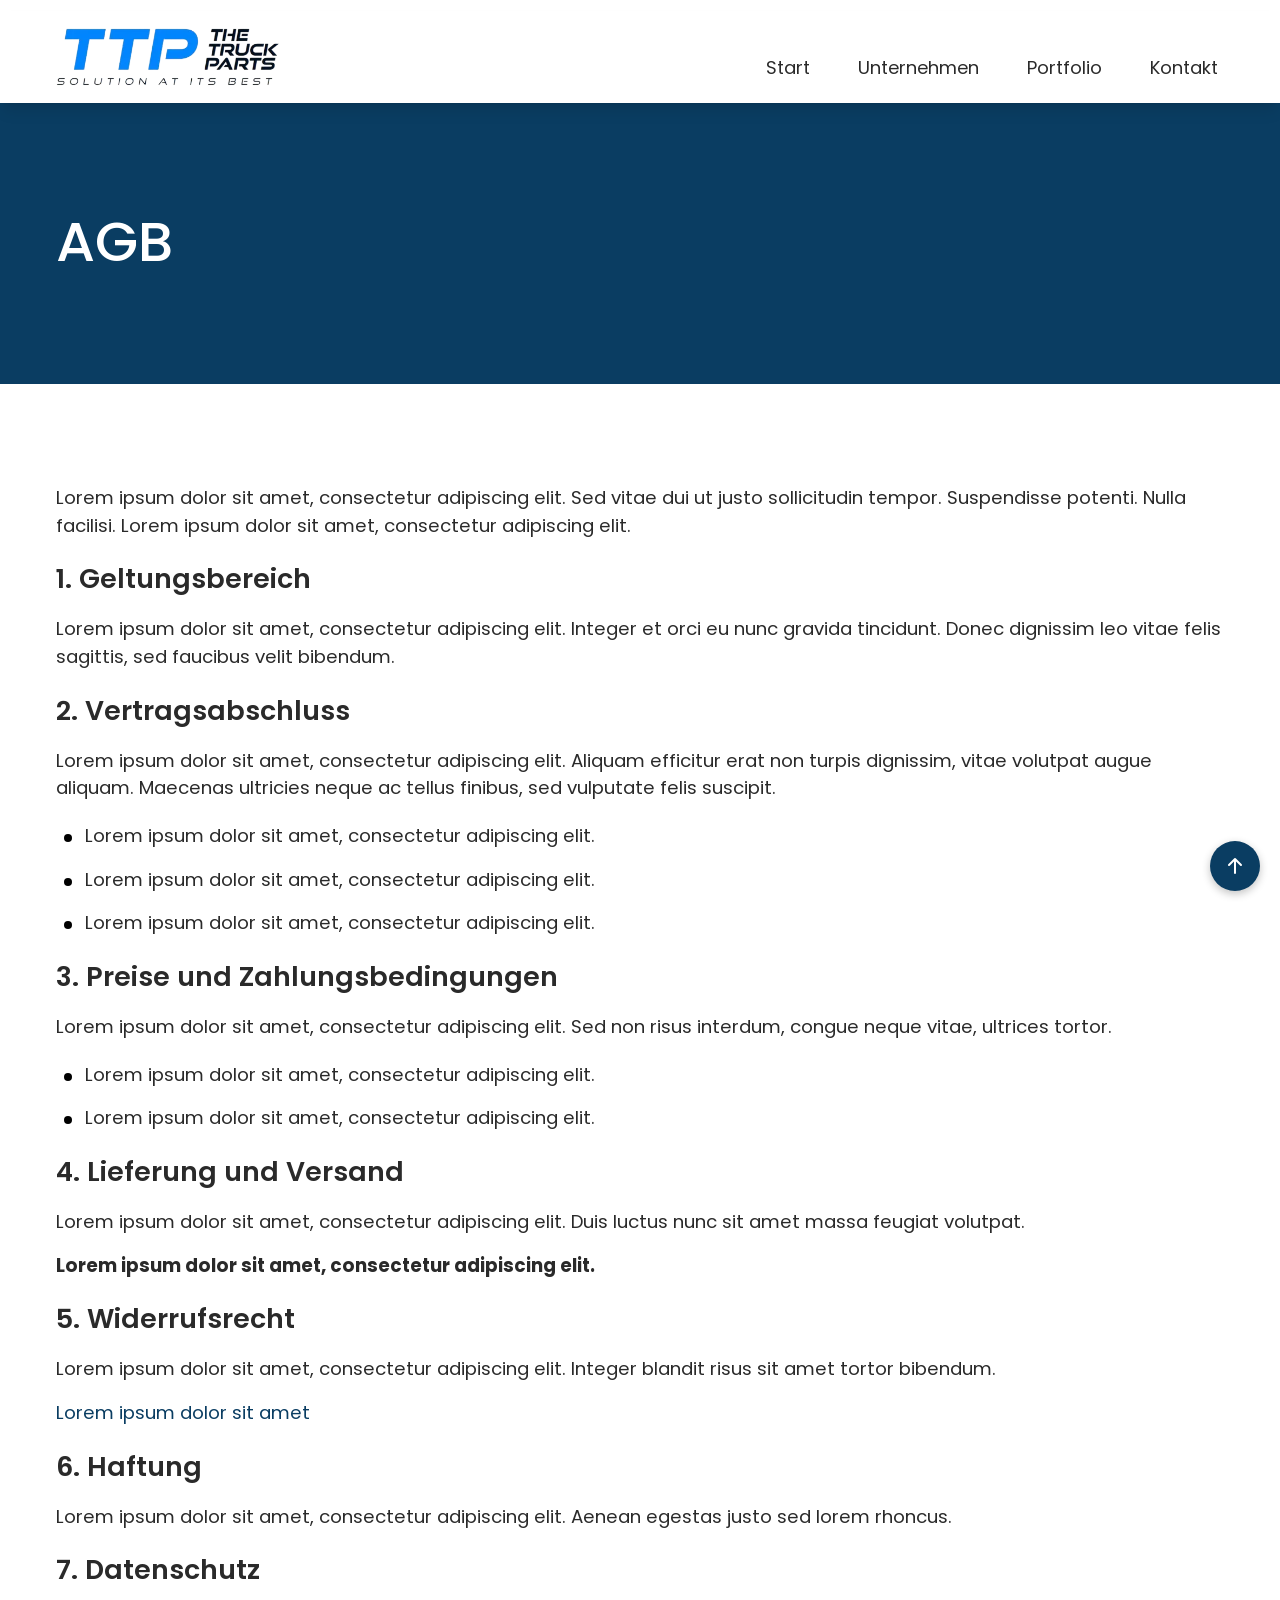
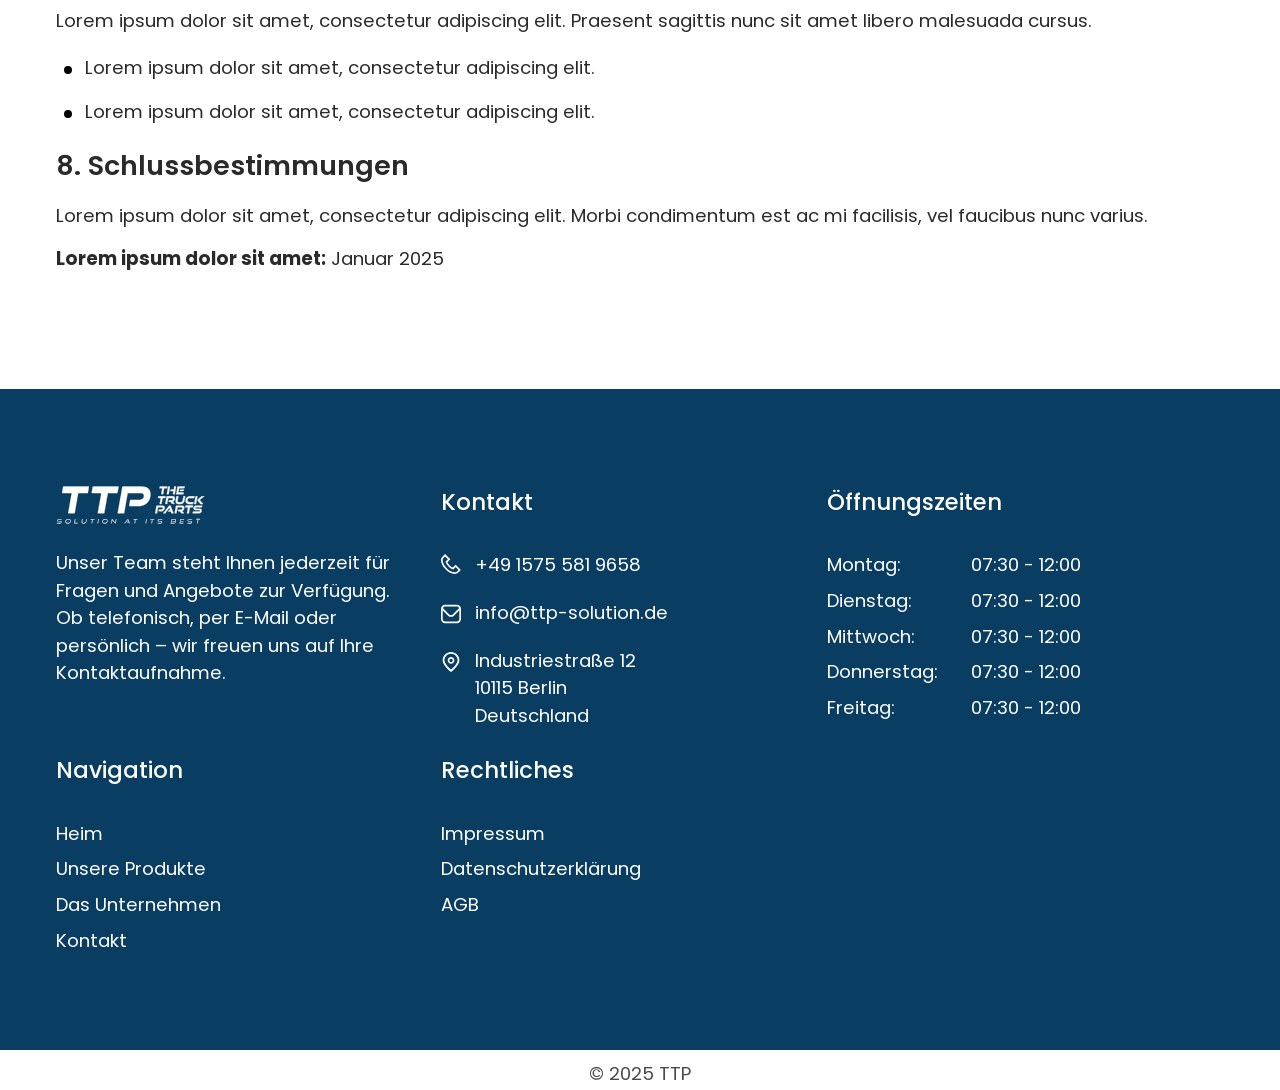
==== commit 8ed4e590: "new changes" ====
--- a/Agb.html
+++ b/Agb.html
@@ -22,13 +22,12 @@
                         <img src="./assets/images/company-logo.svg" alt="Company Logo" class="relative z-100 w-160 sm:w-200 md:w-225">
                     </a>
                     <!-- Navigation -->
-                    <nav id="mobileNav" aria-label="Main Navigation"
-                        class="pt-220 lg:pt-0 top-0 left-0 fixed lg:static bg-white lg:bg-transparent w-full lg:w-auto
+                    <nav id="mobileNav" aria-label="Main Navigation" class="pt-220 lg:pt-0 top-0 left-0 fixed lg:static bg-white lg:bg-transparent w-full lg:w-auto
                         h-screen lg:h-auto flex justify-center items-start lg:items-center
                         transition-all duration-500 ease-out
                         opacity-0 -translate-y-200 pointer-events-none
                         lg:opacity-100 lg:translate-y-0 lg:pointer-events-auto">
-                                                <ul class="flex justify-center items-center gap-20 lg:gap-36 flex-col lg:flex-row
+                        <ul class="flex justify-center items-center gap-20 lg:gap-36 flex-col lg:flex-row
                             [&_li]:p-6 [&_a]:text-24
                             sm:[&_a]:text-[28px]
                             md:[&_a]:text-[32px] lg:[&_a]:text-body
@@ -36,7 +35,7 @@
                             transition-all duration-500 ease-out
                             opacity-0 lg:opacity-100 translate-y-10 
                             ">
-                                                    <li>
+                            <li>
                                 <a href="#start" aria-label="Go to Start page" class="navlink">Start</a>
                             </li>
                             <li>
@@ -125,7 +124,8 @@
                     <h2 class="wp-block-heading">8. Schlussbestimmungen</h2>
                     <p>Lorem ipsum dolor sit amet, consectetur adipiscing elit. Morbi condimentum est ac mi facilisis, vel faucibus nunc varius.</p>
                     <p>
-                        <strong>Lorem ipsum dolor sit amet:</strong> Januar 2025
+                        <strong>Lorem ipsum dolor sit amet:</strong>
+                        Januar 2025
                     </p>
                 </div>
             </div>
@@ -181,7 +181,8 @@
                                     >
                                     <address aria-label="Adresse: Musterstraße 123, 12345 Berlin, Deutschland" class="not-italic">
                                         Industriestraße 12
-                                        <br> 10115 Berlin
+                                        <br>
+                                        10115 Berlin
                                         <br>
                                         Deutschland
                                     </address>
@@ -255,6 +256,24 @@
             </div>
         </footer>
         <!-- Footer Ends -->
+        <!-- Scroll to top button -->
+        <button id="back-to-top" aria-label="Back to top" style="display: block;">
+            <svg
+                xmlns="http://www.w3.org/2000/svg"
+                fill="none"
+                width="24"
+                height="24"
+                viewBox="0 0 24 24"
+            >
+                <path
+                    stroke="#ffffff"
+                    stroke-linecap="round"
+                    stroke-linejoin="round"
+                    stroke-width="2"
+                    d="M12 19V5m0 0-6 6m6-6 6 6"
+                ></path>
+            </svg>
+        </button>
         <!-- Script -->
         <script src="./assets/js/script.js"></script>
     </body>
--- a/assets/css/output.css
+++ b/assets/css/output.css
@@ -261,9 +261,6 @@
   .hidden {
     display: none;
   }
-  .table {
-    display: table;
-  }
   .aspect-square {
     aspect-ratio: 1 / 1;
   }
@@ -313,51 +310,17 @@
   .w-160 {
     width: calc(var(--spacing) * 160);
   }
-  .w-200 {
-    width: calc(var(--spacing) * 200);
-  }
   .w-\[90\%\] {
     width: 90%;
   }
   .w-full {
     width: 100%;
   }
-  .border-collapse {
-    border-collapse: collapse;
-  }
   .origin-left {
     transform-origin: 0;
   }
-  .-translate-y-1 {
-    --tw-translate-y: calc(var(--spacing) * -1);
-    translate: var(--tw-translate-x) var(--tw-translate-y);
-  }
-  .-translate-y-2 {
-    --tw-translate-y: calc(var(--spacing) * -2);
-    translate: var(--tw-translate-x) var(--tw-translate-y);
-  }
-  .-translate-y-10 {
-    --tw-translate-y: calc(var(--spacing) * -10);
-    translate: var(--tw-translate-x) var(--tw-translate-y);
-  }
-  .-translate-y-20 {
-    --tw-translate-y: calc(var(--spacing) * -20);
-    translate: var(--tw-translate-x) var(--tw-translate-y);
-  }
-  .-translate-y-100 {
-    --tw-translate-y: calc(var(--spacing) * -100);
-    translate: var(--tw-translate-x) var(--tw-translate-y);
-  }
   .-translate-y-200 {
     --tw-translate-y: calc(var(--spacing) * -200);
-    translate: var(--tw-translate-x) var(--tw-translate-y);
-  }
-  .-translate-y-1000 {
-    --tw-translate-y: calc(var(--spacing) * -1000);
-    translate: var(--tw-translate-x) var(--tw-translate-y);
-  }
-  .-translate-y-full {
-    --tw-translate-y: -100%;
     translate: var(--tw-translate-x) var(--tw-translate-y);
   }
   .translate-y-0 {
@@ -543,17 +506,11 @@
   .py-100 {
     padding-block: calc(var(--spacing) * 100);
   }
-  .pt-20 {
-    padding-top: calc(var(--spacing) * 20);
-  }
   .pt-30 {
     padding-top: calc(var(--spacing) * 30);
   }
   .pt-32 {
     padding-top: calc(var(--spacing) * 32);
-  }
-  .pt-120 {
-    padding-top: calc(var(--spacing) * 120);
   }
   .pt-220 {
     padding-top: calc(var(--spacing) * 220);
@@ -587,9 +544,6 @@
   .text-h2 {
     font-size: var(--text-h2);
   }
-  .text-h3 {
-    font-size: var(--text-h3);
-  }
   .leading-normal {
     --tw-leading: var(--leading-normal);
     line-height: var(--leading-normal);
@@ -626,9 +580,6 @@
   .not-italic {
     font-style: normal;
   }
-  .underline {
-    text-decoration-line: underline;
-  }
   .opacity-0 {
     opacity: 0%;
   }
@@ -643,19 +594,12 @@
     --tw-shadow: 0 10px 15px -3px var(--tw-shadow-color, rgb(0 0 0 / 0.1)), 0 4px 6px -4px var(--tw-shadow-color, rgb(0 0 0 / 0.1));
     box-shadow: var(--tw-inset-shadow), var(--tw-inset-ring-shadow), var(--tw-ring-offset-shadow), var(--tw-ring-shadow), var(--tw-shadow);
   }
-  .outline {
-    outline-style: var(--tw-outline-style);
-    outline-width: 1px;
-  }
   .brightness-0 {
     --tw-brightness: brightness(0%);
     filter: var(--tw-blur,) var(--tw-brightness,) var(--tw-contrast,) var(--tw-grayscale,) var(--tw-hue-rotate,) var(--tw-invert,) var(--tw-saturate,) var(--tw-sepia,) var(--tw-drop-shadow,);
   }
   .invert {
     --tw-invert: invert(100%);
-    filter: var(--tw-blur,) var(--tw-brightness,) var(--tw-contrast,) var(--tw-grayscale,) var(--tw-hue-rotate,) var(--tw-invert,) var(--tw-saturate,) var(--tw-sepia,) var(--tw-drop-shadow,);
-  }
-  .filter {
     filter: var(--tw-blur,) var(--tw-brightness,) var(--tw-contrast,) var(--tw-grayscale,) var(--tw-hue-rotate,) var(--tw-invert,) var(--tw-saturate,) var(--tw-sepia,) var(--tw-drop-shadow,);
   }
   .transition {
@@ -797,16 +741,6 @@
       padding-block: calc(var(--spacing) * 80);
     }
   }
-  .md\:pt-80 {
-    @media (width >= 768px) {
-      padding-top: calc(var(--spacing) * 80);
-    }
-  }
-  .md\:pb-80 {
-    @media (width >= 768px) {
-      padding-bottom: calc(var(--spacing) * 80);
-    }
-  }
   .lg\:pointer-events-auto {
     @media (width >= 992px) {
       pointer-events: auto;
@@ -822,11 +756,6 @@
       position: sticky;
     }
   }
-  .lg\:top-0 {
-    @media (width >= 992px) {
-      top: calc(var(--spacing) * 0);
-    }
-  }
   .lg\:top-100 {
     @media (width >= 992px) {
       top: calc(var(--spacing) * 100);
@@ -860,12 +789,6 @@
   .lg\:translate-y-0 {
     @media (width >= 992px) {
       --tw-translate-y: calc(var(--spacing) * 0);
-      translate: var(--tw-translate-x) var(--tw-translate-y);
-    }
-  }
-  .lg\:translate-y-10 {
-    @media (width >= 992px) {
-      --tw-translate-y: calc(var(--spacing) * 10);
       translate: var(--tw-translate-x) var(--tw-translate-y);
     }
   }
@@ -937,11 +860,6 @@
       padding-top: calc(var(--spacing) * 80);
     }
   }
-  .lg\:pt-96 {
-    @media (width >= 992px) {
-      padding-top: calc(var(--spacing) * 96);
-    }
-  }
   .lg\:pr-32 {
     @media (width >= 992px) {
       padding-right: calc(var(--spacing) * 32);
@@ -950,11 +868,6 @@
   .lg\:pb-80 {
     @media (width >= 992px) {
       padding-bottom: calc(var(--spacing) * 80);
-    }
-  }
-  .lg\:pb-96 {
-    @media (width >= 992px) {
-      padding-bottom: calc(var(--spacing) * 96);
     }
   }
   .lg\:opacity-100 {
@@ -1072,24 +985,9 @@
       font-size: var(--text-24);
     }
   }
-  .\[\&_a\]\:text-\[28px\] {
-    & a {
-      font-size: 28px;
-    }
-  }
-  .\[\&_a\]\:text-\[32px\] {
-    & a {
-      font-size: 32px;
-    }
-  }
   .\[\&_a\]\:text-\(--nav-color\) {
     & a {
       color: var(--nav-color);
-    }
-  }
-  .\[\&_a\]\:text-\[28\] {
-    & a {
-      color: 28;
     }
   }
   .sm\:\[\&_a\]\:text-\[28px\] {
@@ -1151,38 +1049,6 @@
   .\[\&_li\]\:text-P {
     & li {
       font-size: var(--text-P);
-    }
-  }
-  .\[\&_li\>a\]\:text-24 {
-    & li>a {
-      font-size: var(--text-24);
-    }
-  }
-  .\[\&_li\>a\]\:text-\[3px\] {
-    & li>a {
-      font-size: 3px;
-    }
-  }
-  .\[\&_li\>a\]\:text-\[32px\] {
-    & li>a {
-      font-size: 32px;
-    }
-  }
-  .\[\&_li\>a\]\:text-\[48px\] {
-    & li>a {
-      font-size: 48px;
-    }
-  }
-  .\[\&_li\>a\]\:text-\(--nav-color\) {
-    & li>a {
-      color: var(--nav-color);
-    }
-  }
-  .lg\:\[\&_li\>a\]\:text-body {
-    @media (width >= 992px) {
-      & li>a {
-        font-size: var(--text-body);
-      }
     }
   }
   .\[\&_ul\]\:space-y-16 {
@@ -1416,6 +1282,30 @@
     height: 6px;
   }
 }
+#back-to-top {
+  position: fixed;
+  bottom: 20px;
+  right: 20px;
+  background-color: #0A3D62;
+  width: 50px;
+  height: 50px;
+  z-index: 99;
+  border-radius: 100%;
+  box-shadow: rgba(0, 0, 0, 0.24) 0px 3px 8px;
+  transition: background-color 350ms ease-in-out;
+}
+#back-to-top svg {
+  margin: 0 auto;
+}
+#back-to-top.show {
+  display: block;
+  opacity: 1;
+  transform: scale(1);
+}
+#back-to-top.hide {
+  opacity: 0;
+  transform: scale(.8);
+}
 @property --tw-translate-x {
   syntax: "*";
   inherits: false;
@@ -1537,11 +1427,6 @@
   syntax: "*";
   inherits: false;
   initial-value: 0 0 #0000;
-}
-@property --tw-outline-style {
-  syntax: "*";
-  inherits: false;
-  initial-value: solid;
 }
 @property --tw-blur {
   syntax: "*";
@@ -1639,7 +1524,6 @@
       --tw-ring-offset-width: 0px;
       --tw-ring-offset-color: #fff;
       --tw-ring-offset-shadow: 0 0 #0000;
-      --tw-outline-style: solid;
       --tw-blur: initial;
       --tw-brightness: initial;
       --tw-contrast: initial;
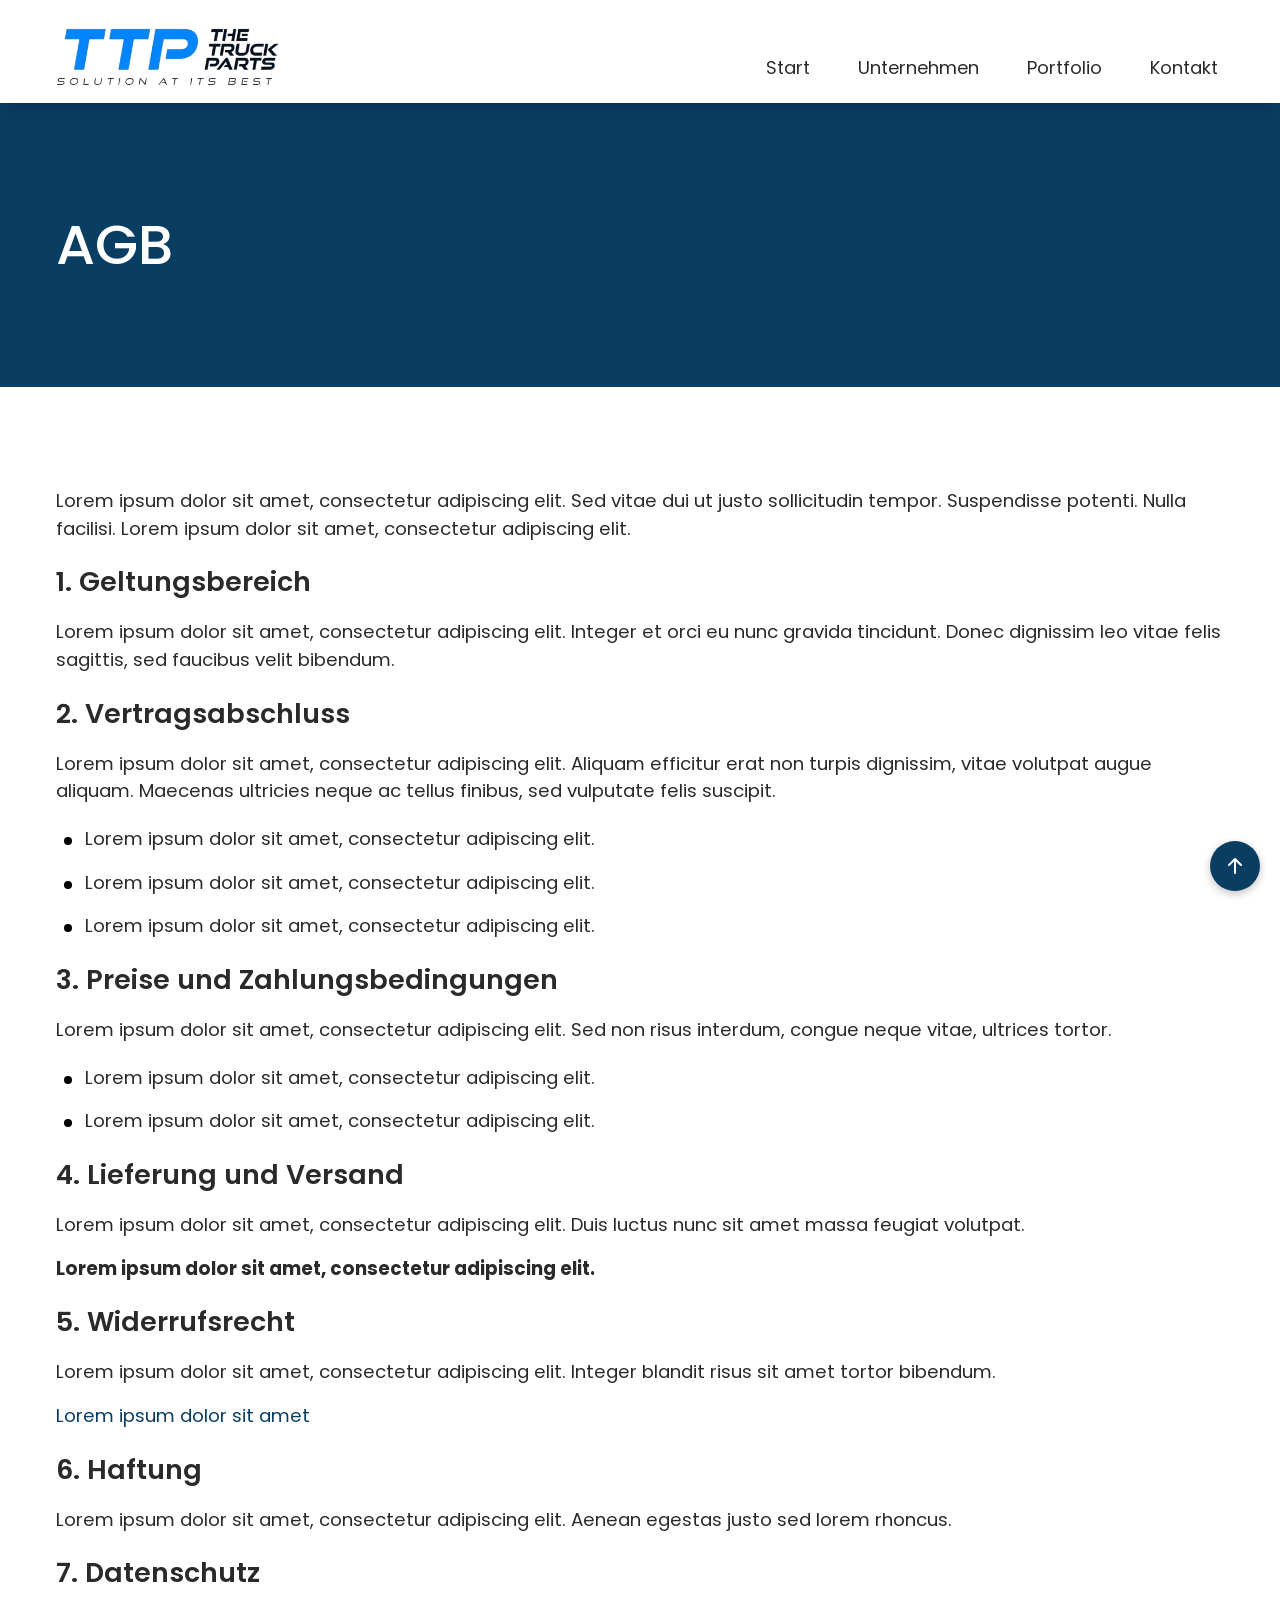
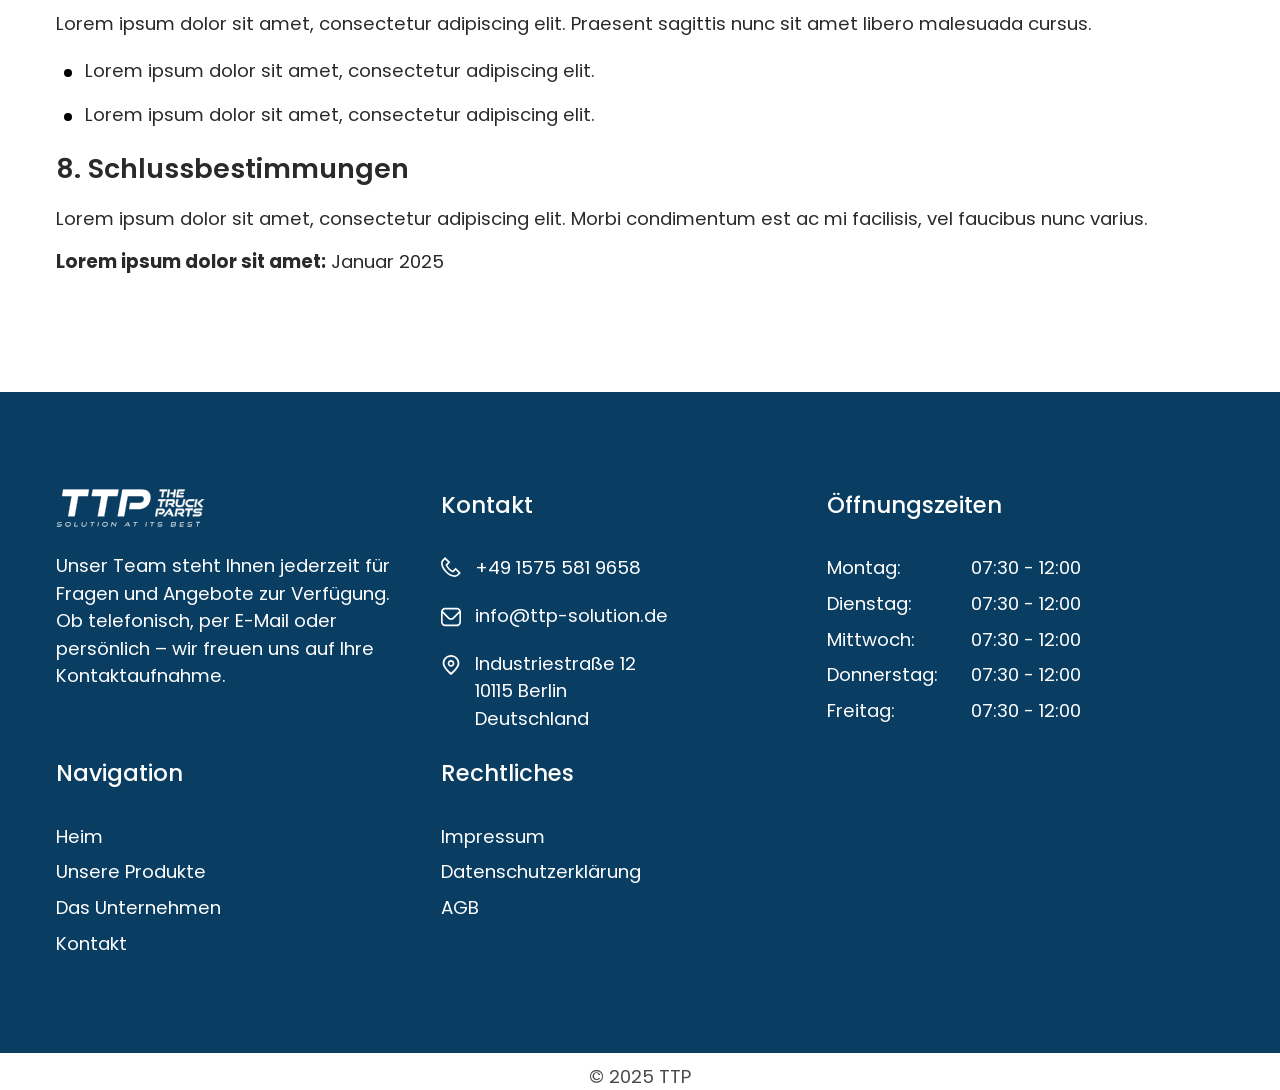
==== commit 9ebe6bf0: "new changes1" ====
--- a/Agb.html
+++ b/Agb.html
@@ -22,7 +22,7 @@
                         <img src="./assets/images/company-logo.svg" alt="Company Logo" class="relative z-100 w-160 sm:w-200 md:w-225">
                     </a>
                     <!-- Navigation -->
-                    <nav id="mobileNav" aria-label="Main Navigation" class="pt-220 lg:pt-0 top-0 left-0 fixed lg:static bg-white lg:bg-transparent w-full lg:w-auto
+                    <nav id="mobileNav" aria-label="Main Navigation" class="pt-140 sm:pt-160 md:pt-220 lg:pt-0 top-0 left-0 fixed lg:static bg-white lg:bg-transparent w-full lg:w-auto
                         h-screen lg:h-auto flex justify-center items-start lg:items-center
                         transition-all duration-500 ease-out
                         opacity-0 -translate-y-200 pointer-events-none
--- a/assets/css/output.css
+++ b/assets/css/output.css
@@ -512,6 +512,9 @@
   .pt-32 {
     padding-top: calc(var(--spacing) * 32);
   }
+  .pt-140 {
+    padding-top: calc(var(--spacing) * 140);
+  }
   .pt-220 {
     padding-top: calc(var(--spacing) * 220);
   }
@@ -675,6 +678,11 @@
   .sm\:w-200 {
     @media (width >= 576px) {
       width: calc(var(--spacing) * 200);
+    }
+  }
+  .sm\:pt-160 {
+    @media (width >= 576px) {
+      padding-top: calc(var(--spacing) * 160);
     }
   }
   .sm\:text-h1 {
@@ -739,6 +747,11 @@
   .md\:py-80 {
     @media (width >= 768px) {
       padding-block: calc(var(--spacing) * 80);
+    }
+  }
+  .md\:pt-220 {
+    @media (width >= 768px) {
+      padding-top: calc(var(--spacing) * 220);
     }
   }
   .lg\:pointer-events-auto {
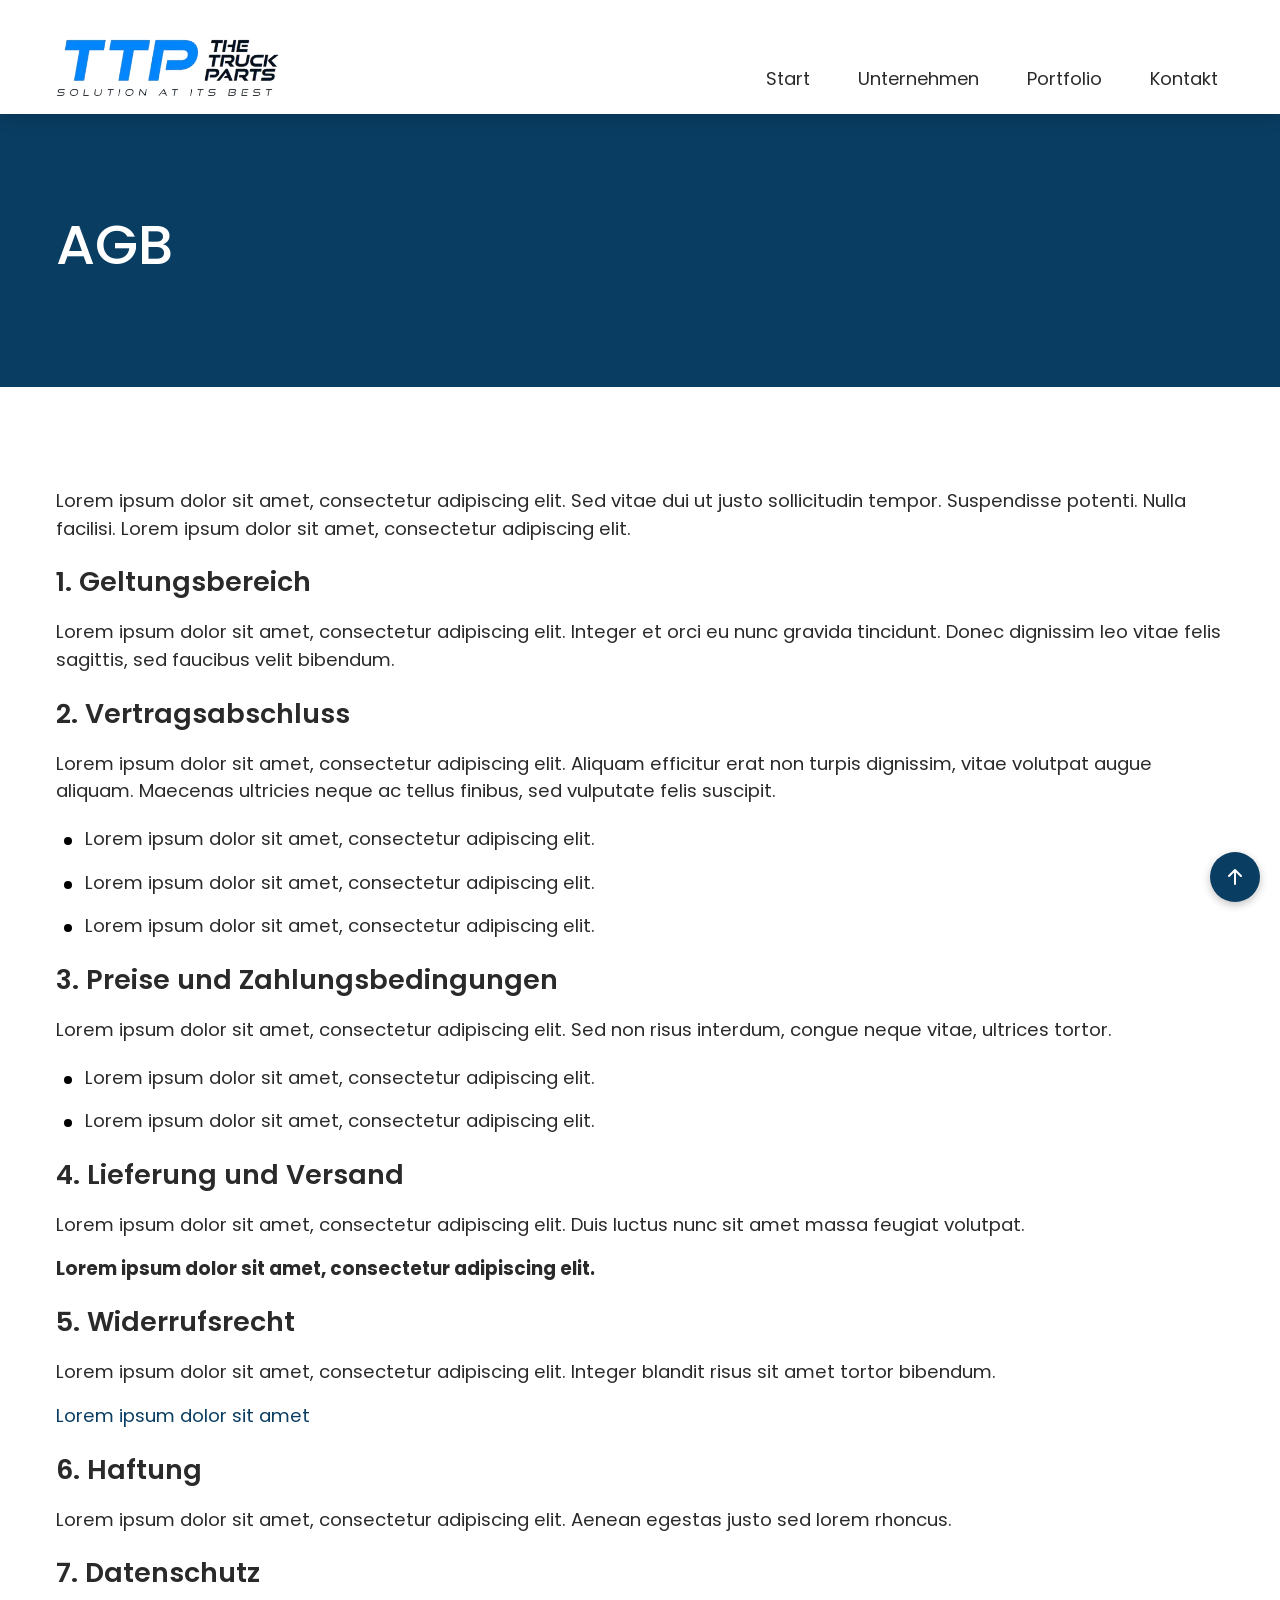
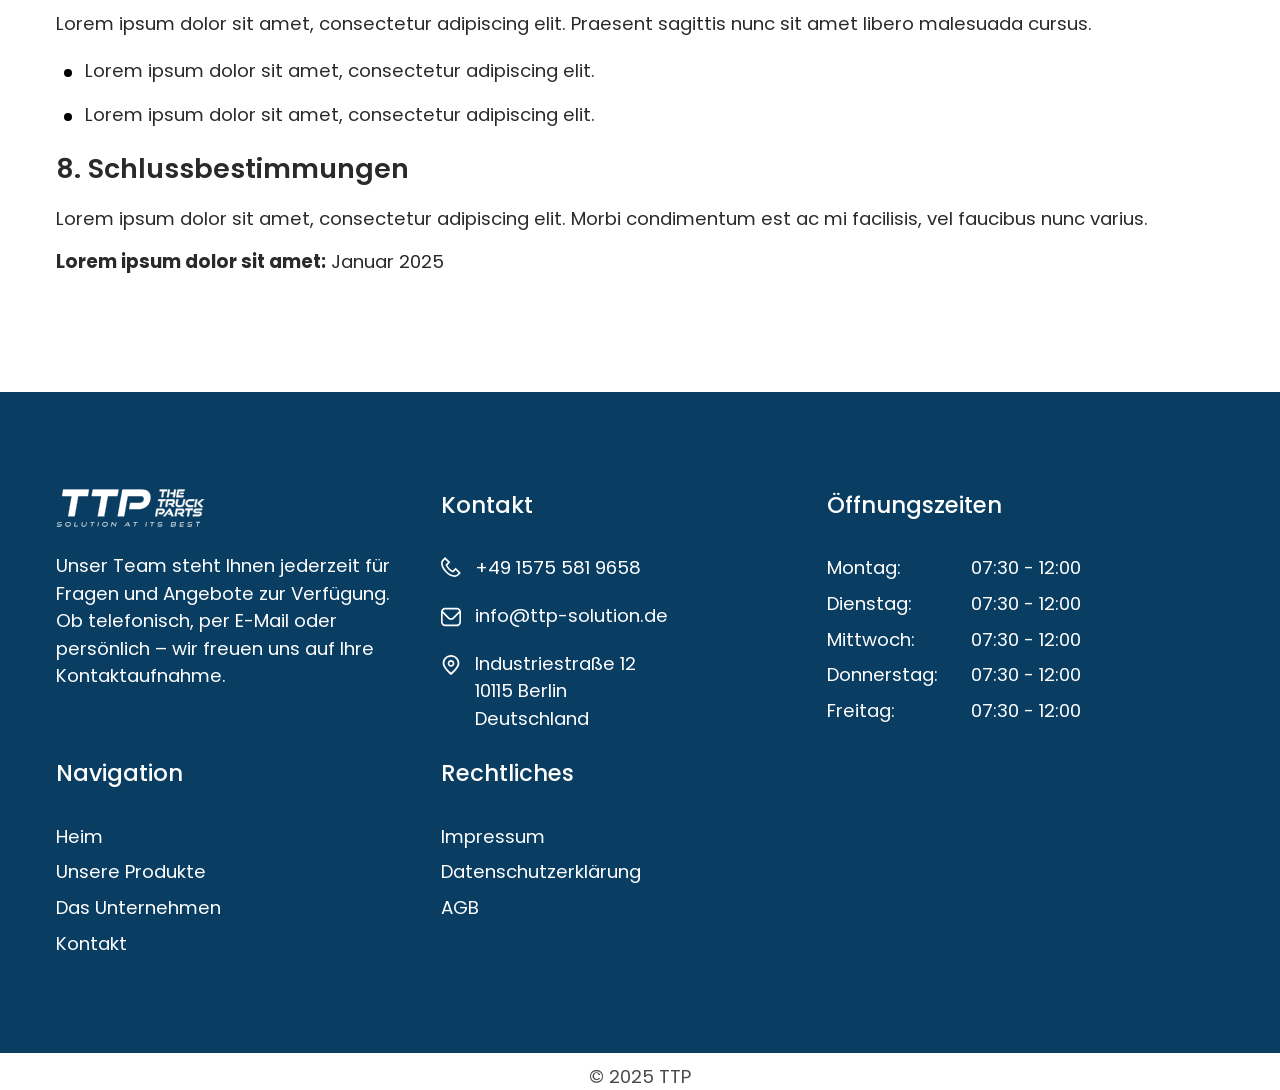
==== commit e38e3774: "new changes1" ====
--- a/Agb.html
+++ b/Agb.html
@@ -14,7 +14,7 @@
     </head>
     <body>
         <!-- Header Starts -->
-        <header class="sticky w-full top-0 left-0 bg-white py-16 z-10">
+        <header class="sticky w-full top-0 left-0 bg-white py-16 z-10 h-92">
             <div class="container">
                 <div class="inner flex justify-between items-center gap-48">
                     <!-- Logo -->
--- a/assets/css/output.css
+++ b/assets/css/output.css
@@ -23,7 +23,7 @@
     --default-font-family: var(--font-sans);
     --default-mono-font-family: var(--font-mono);
     --font-poppins: 'Poppins';
-    --text-h1: clamp(42px, 2.5vw + 24px, 64px);
+    --text-h1: clamp(38px, 2.5vw + 24px, 64px);
     --text-h2: clamp(30px, 2vw + 21px, 48px);
     --text-h3: clamp(24px, 1vw + 14px, 31px);
     --text-24: clamp(20px, .7vw + 14px, 24px);
@@ -283,6 +283,9 @@
   .h-80 {
     height: calc(var(--spacing) * 80);
   }
+  .h-92 {
+    height: calc(var(--spacing) * 92);
+  }
   .h-auto {
     height: auto;
   }
@@ -514,9 +517,6 @@
   }
   .pt-140 {
     padding-top: calc(var(--spacing) * 140);
-  }
-  .pt-220 {
-    padding-top: calc(var(--spacing) * 220);
   }
   .pb-0 {
     padding-bottom: calc(var(--spacing) * 0);
@@ -1309,15 +1309,6 @@
 }
 #back-to-top svg {
   margin: 0 auto;
-}
-#back-to-top.show {
-  display: block;
-  opacity: 1;
-  transform: scale(1);
-}
-#back-to-top.hide {
-  opacity: 0;
-  transform: scale(.8);
 }
 @property --tw-translate-x {
   syntax: "*";
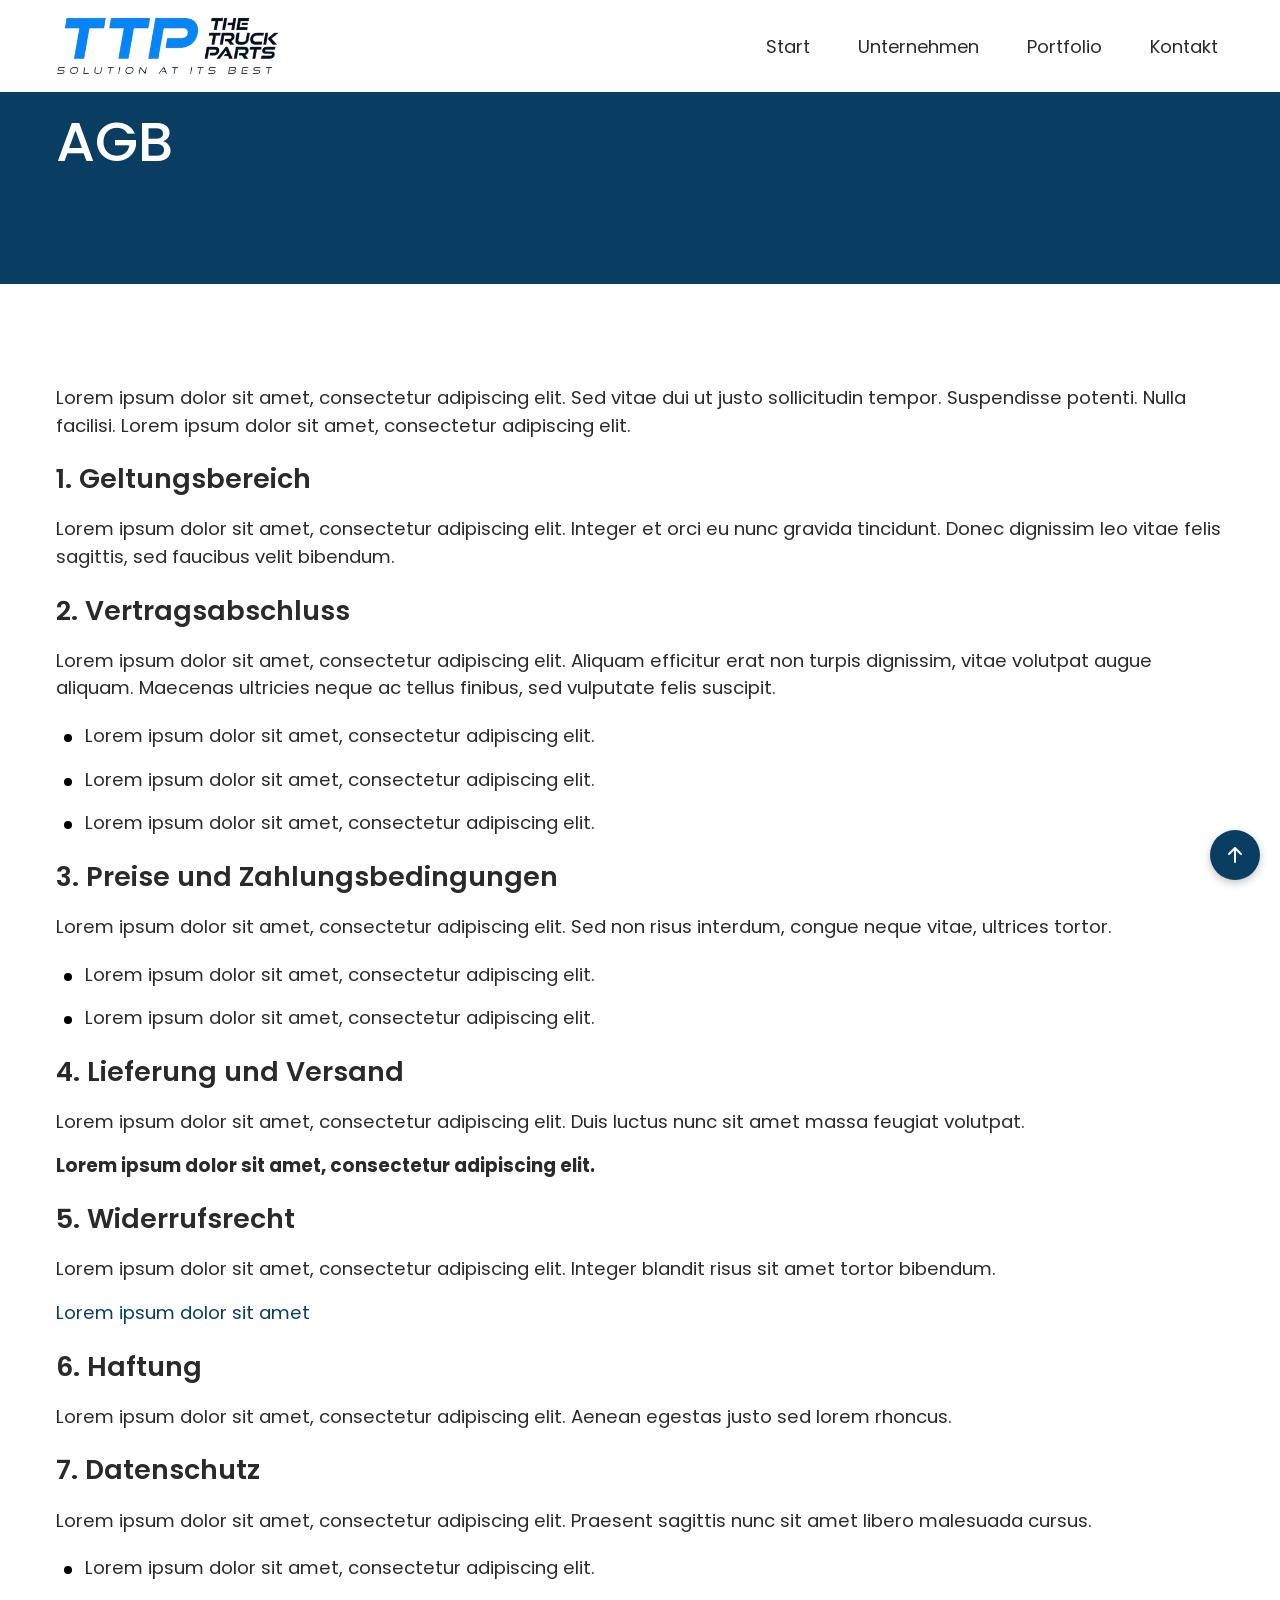
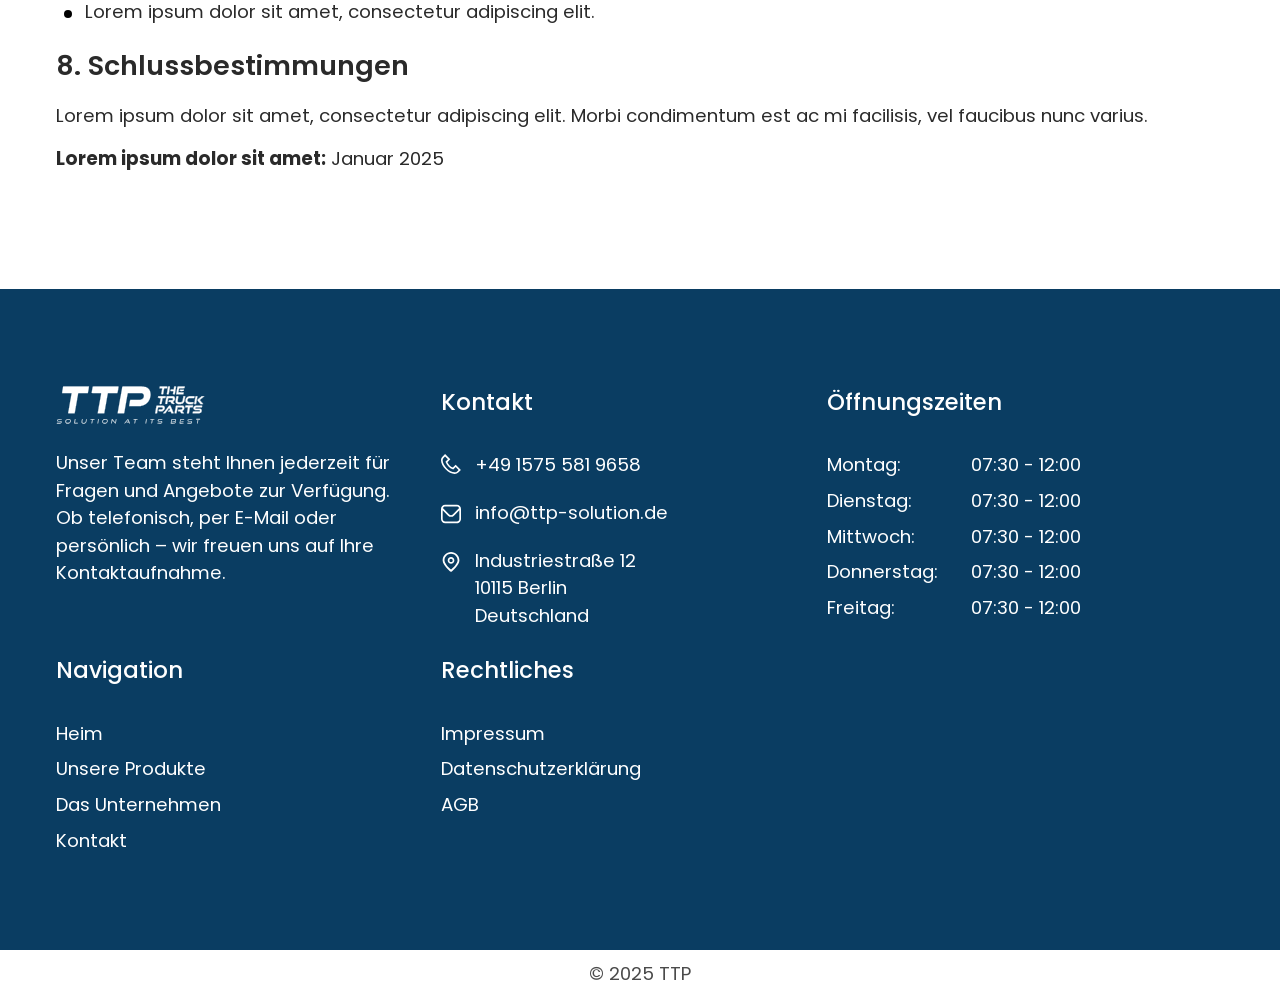
==== commit aa45500f: "new changes1" ====
--- a/Agb.html
+++ b/Agb.html
@@ -13,8 +13,8 @@
         <link rel="icon" type="image/svg+xml" href="/assets/images/favicon.png">
     </head>
     <body>
-        <!-- Header Starts -->
-        <header class="sticky w-full top-0 left-0 bg-white py-16 z-10 h-92">
+           <!-- Header Starts -->
+        <header class="fixed w-full top-0 left-0 bg-white py-16 z-10">
             <div class="container">
                 <div class="inner flex justify-between items-center gap-48">
                     <!-- Logo -->
@@ -22,20 +22,21 @@
                         <img src="./assets/images/company-logo.svg" alt="Company Logo" class="relative z-100 w-160 sm:w-200 md:w-225">
                     </a>
                     <!-- Navigation -->
-                    <nav id="mobileNav" aria-label="Main Navigation" class="pt-140 sm:pt-160 md:pt-220 lg:pt-0 top-0 left-0 fixed lg:static bg-white lg:bg-transparent w-full lg:w-auto
+                    <nav id="mobileNav" aria-label="Main Navigation"
+                        class="pt-140 sm:pt-160 md:pt-220 lg:pt-0 top-0 left-0 fixed lg:static bg-white lg:bg-transparent w-full lg:w-auto
                         h-screen lg:h-auto flex justify-center items-start lg:items-center
                         transition-all duration-500 ease-out
                         opacity-0 -translate-y-200 pointer-events-none
                         lg:opacity-100 lg:translate-y-0 lg:pointer-events-auto">
-                        <ul class="flex justify-center items-center gap-20 lg:gap-36 flex-col lg:flex-row
-                            [&_li]:p-6 [&_a]:text-24
+                                                <ul class="flex justify-center items-center gap-20 lg:gap-36 flex-col lg:flex-row
+                            lg:[&_li]:p-6 [&_a]:text-24
                             sm:[&_a]:text-[28px]
                             md:[&_a]:text-[32px] lg:[&_a]:text-body
                             [&_a]:text-(--nav-color)
                             transition-all duration-500 ease-out
-                            opacity-0 lg:opacity-100 translate-y-10 
+                            opacity-0 lg:opacity-100 translate-y-0
                             ">
-                            <li>
+                                                    <li>
                                 <a href="#start" aria-label="Go to Start page" class="navlink">Start</a>
                             </li>
                             <li>
@@ -62,11 +63,12 @@
                         <span class="block w-full h-3 bg-black rounded transition-all duration-300 opacity-100
                       group-[.open]:opacity-0"></span>
                         <span class="block w-full h-3 bg-black rounded transition-all duration-300 origin-left
-                      group-[.open]:-rotate-45 group-[.open]:translate-y-5"></span>
+                      group-[.open]:-rotate-45 group-[.open]:translate-y-3"></span>
                     </button>
                 </div>
             </div>
         </header>
+        <!-- Header Ends -->
         <!-- Page Banner -->
         <section class="inner-page-banner Impressum bg-(--secondary) py-100">
             <div class="container">
--- a/assets/css/output.css
+++ b/assets/css/output.css
@@ -23,9 +23,9 @@
     --default-font-family: var(--font-sans);
     --default-mono-font-family: var(--font-mono);
     --font-poppins: 'Poppins';
-    --text-h1: clamp(38px, 2.5vw + 24px, 64px);
-    --text-h2: clamp(30px, 2vw + 21px, 48px);
-    --text-h3: clamp(24px, 1vw + 14px, 31px);
+    --text-h1: clamp(36px, 2.5vw + 24px, 64px);
+    --text-h2: clamp(28px, 2vw + 21px, 48px);
+    --text-h3: clamp(22px, 1vw + 14px, 31px);
     --text-24: clamp(20px, .7vw + 14px, 24px);
     --text-P: clamp(18px, .5vw + 12px, 20px);
     --text-body: 18px;
@@ -283,9 +283,6 @@
   .h-80 {
     height: calc(var(--spacing) * 80);
   }
-  .h-92 {
-    height: calc(var(--spacing) * 92);
-  }
   .h-auto {
     height: auto;
   }
@@ -470,8 +467,8 @@
   .object-cover {
     object-fit: cover;
   }
-  .p-24 {
-    padding: calc(var(--spacing) * 24);
+  .p-16 {
+    padding: calc(var(--spacing) * 16);
   }
   .p-32 {
     padding: calc(var(--spacing) * 32);
@@ -482,9 +479,6 @@
   .px-16 {
     padding-inline: calc(var(--spacing) * 16);
   }
-  .px-24 {
-    padding-inline: calc(var(--spacing) * 24);
-  }
   .py-2 {
     padding-block: calc(var(--spacing) * 2);
   }
@@ -496,9 +490,6 @@
   }
   .py-16 {
     padding-block: calc(var(--spacing) * 16);
-  }
-  .py-24 {
-    padding-block: calc(var(--spacing) * 24);
   }
   .py-30 {
     padding-block: calc(var(--spacing) * 30);
@@ -644,9 +635,9 @@
       translate: var(--tw-translate-x) var(--tw-translate-y);
     }
   }
-  .group-\[\.open\]\:translate-y-5 {
+  .group-\[\.open\]\:translate-y-3 {
     &:is(:where(.group):is(.open) *) {
-      --tw-translate-y: calc(var(--spacing) * 5);
+      --tw-translate-y: calc(var(--spacing) * 3);
       translate: var(--tw-translate-x) var(--tw-translate-y);
     }
   }
@@ -670,6 +661,12 @@
       --tw-ring-color: #D9D9D9;
     }
   }
+  .xsm\:text-h3\/tight {
+    @media (width >= 450px) {
+      font-size: var(--text-h3);
+      line-height: var(--leading-tight);
+    }
+  }
   .sm\:aspect-auto {
     @media (width >= 576px) {
       aspect-ratio: auto;
@@ -680,9 +677,29 @@
       width: calc(var(--spacing) * 200);
     }
   }
+  .sm\:p-24 {
+    @media (width >= 576px) {
+      padding: calc(var(--spacing) * 24);
+    }
+  }
+  .sm\:px-24 {
+    @media (width >= 576px) {
+      padding-inline: calc(var(--spacing) * 24);
+    }
+  }
+  .sm\:py-24 {
+    @media (width >= 576px) {
+      padding-block: calc(var(--spacing) * 24);
+    }
+  }
   .sm\:pt-160 {
     @media (width >= 576px) {
       padding-top: calc(var(--spacing) * 160);
+    }
+  }
+  .sm\:text-24 {
+    @media (width >= 576px) {
+      font-size: var(--text-24);
     }
   }
   .sm\:text-h1 {
@@ -1054,14 +1071,16 @@
       gap: calc(var(--spacing) * 24);
     }
   }
-  .\[\&_li\]\:p-6 {
-    & li {
-      padding: calc(var(--spacing) * 6);
-    }
-  }
   .\[\&_li\]\:text-P {
     & li {
       font-size: var(--text-P);
+    }
+  }
+  .lg\:\[\&_li\]\:p-6 {
+    @media (width >= 992px) {
+      & li {
+        padding: calc(var(--spacing) * 6);
+      }
     }
   }
   .\[\&_ul\]\:space-y-16 {
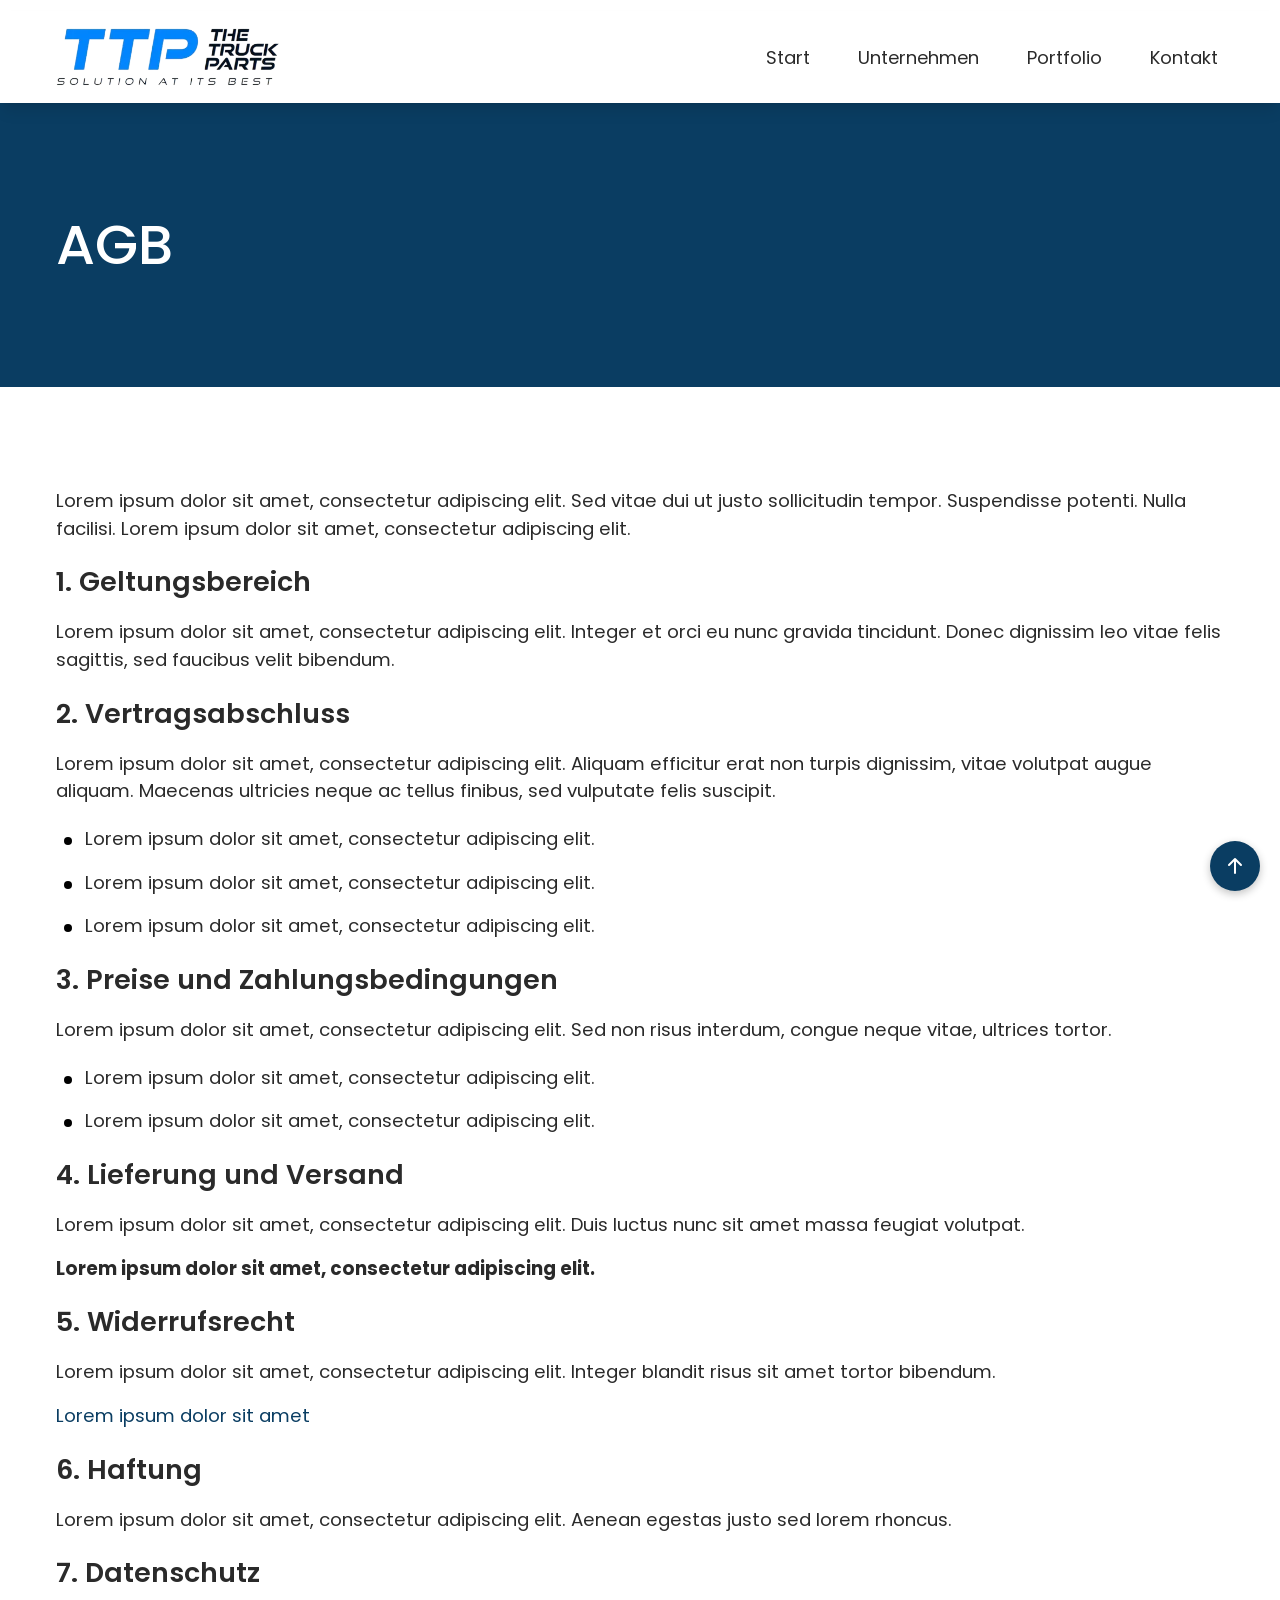
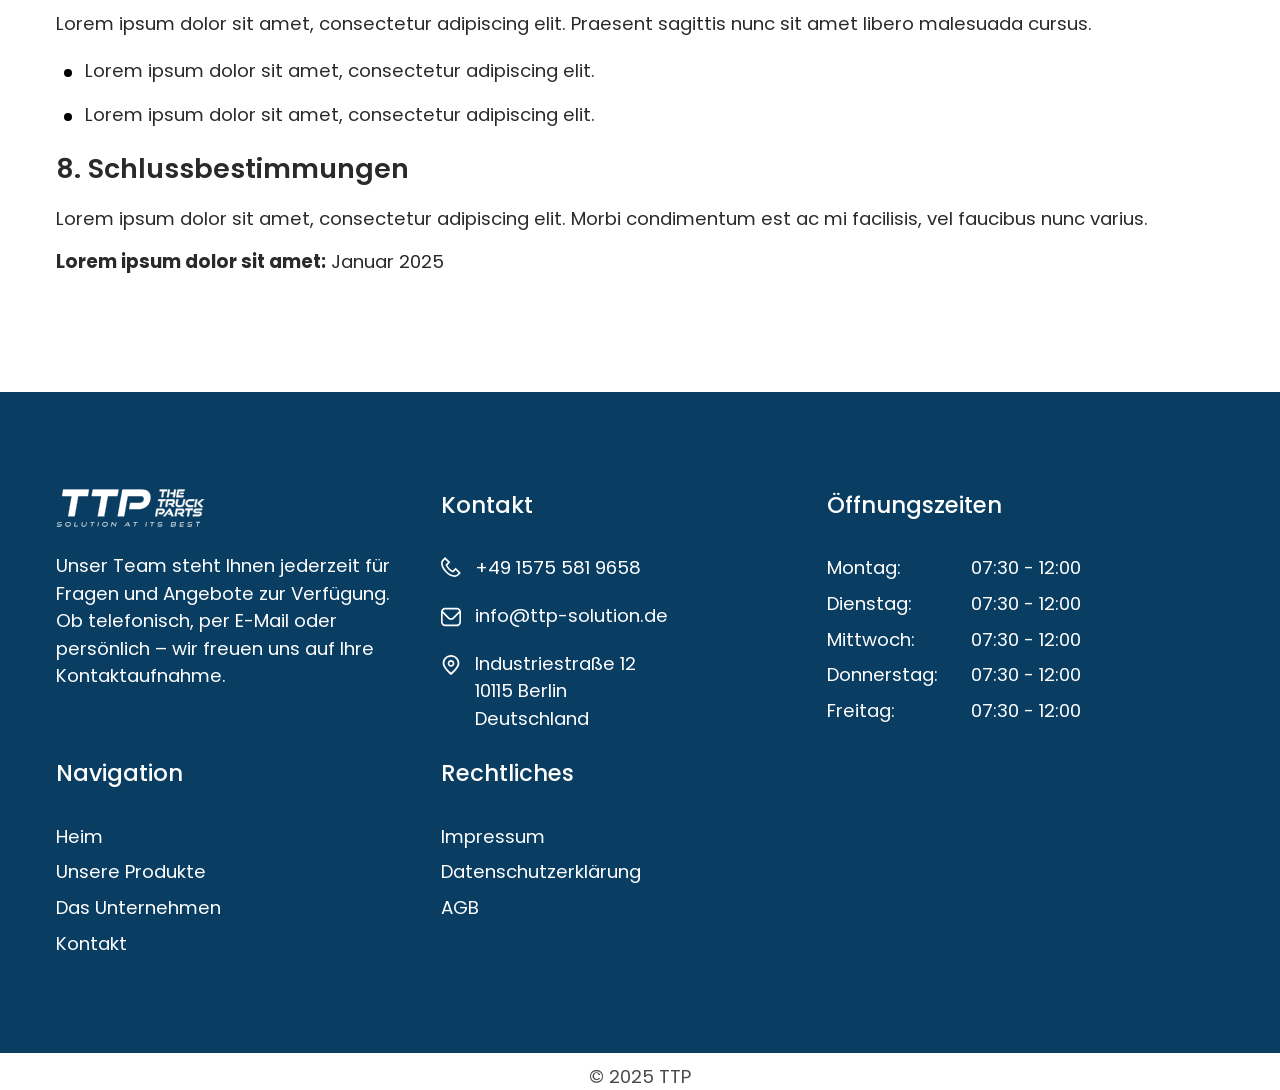
==== commit 20ecccb7: "new changes1" ====
--- a/Agb.html
+++ b/Agb.html
@@ -14,7 +14,7 @@
     </head>
     <body>
            <!-- Header Starts -->
-        <header class="fixed w-full top-0 left-0 bg-white py-16 z-10">
+        <header class="sticky w-full top-0 left-0 bg-white py-16 z-10">
             <div class="container">
                 <div class="inner flex justify-between items-center gap-48">
                     <!-- Logo -->
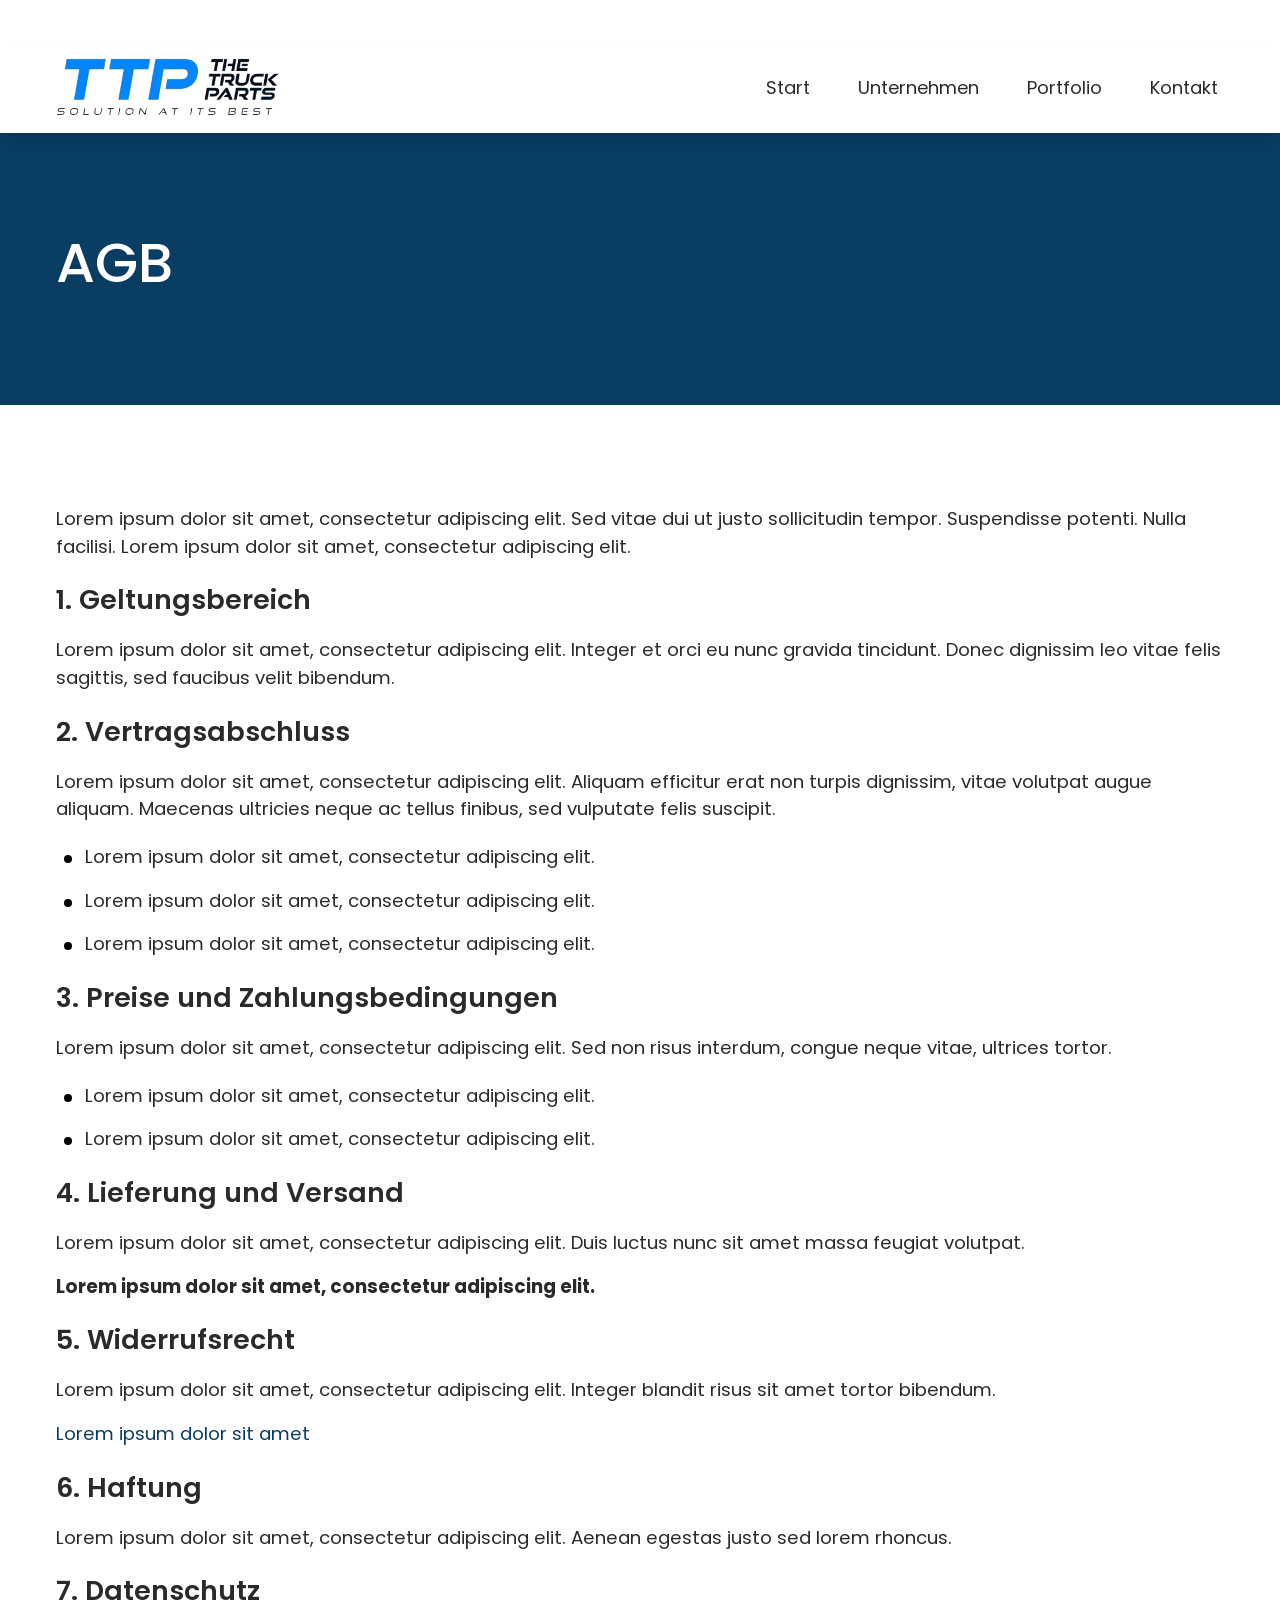
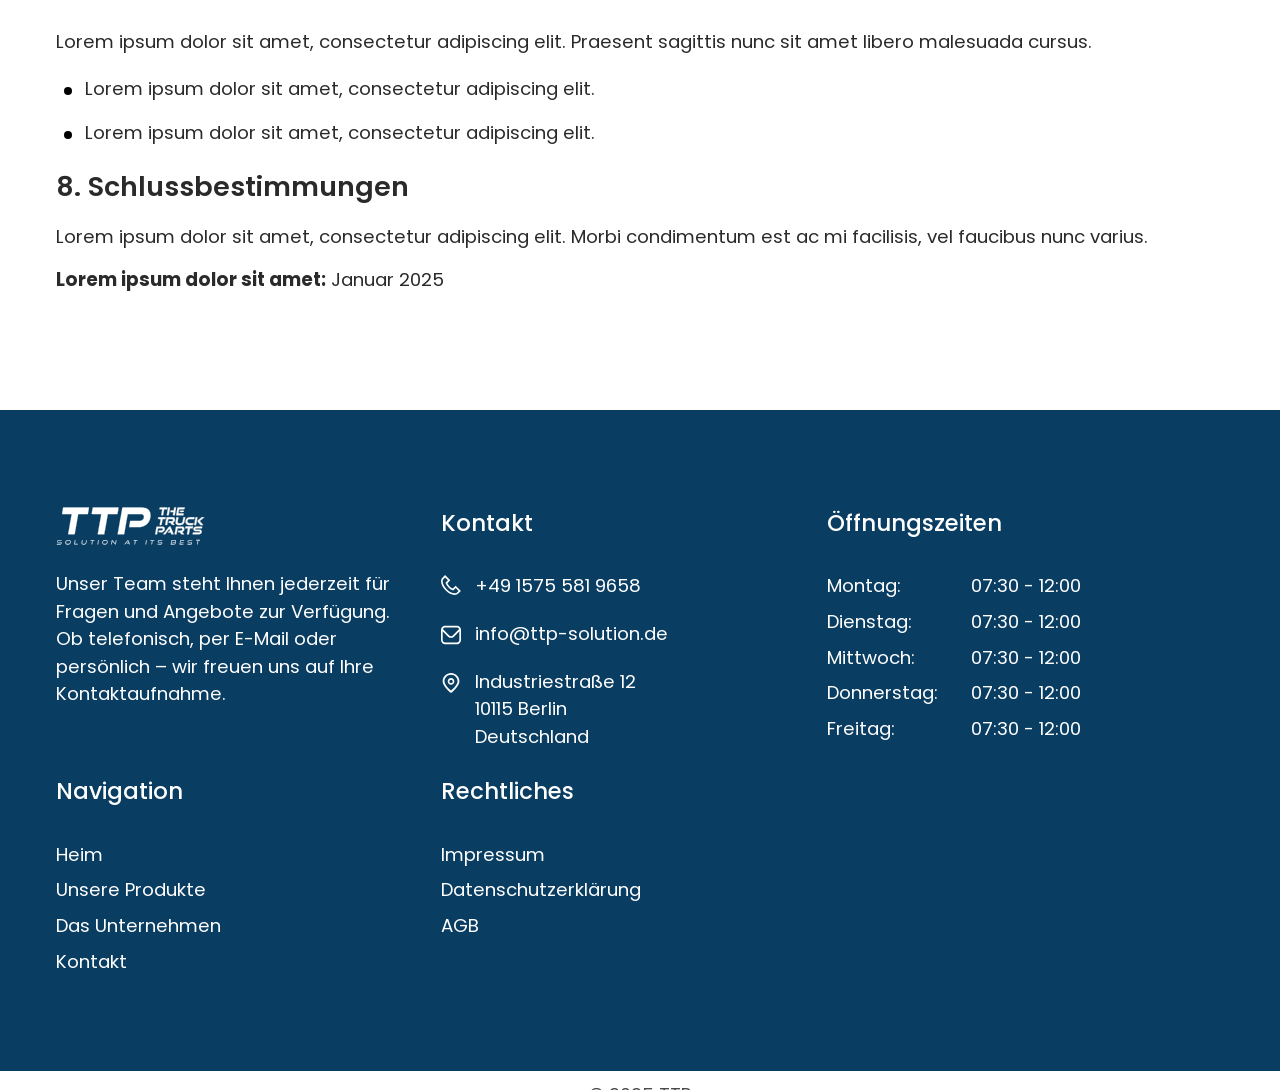
==== commit aaecd51a: "new changenew1" ====
--- a/Agb.html
+++ b/Agb.html
@@ -259,7 +259,7 @@
         </footer>
         <!-- Footer Ends -->
         <!-- Scroll to top button -->
-        <button id="back-to-top" aria-label="Back to top" style="display: block;">
+        <button id="back-to-top" aria-label="Back to top">
             <svg
                 xmlns="http://www.w3.org/2000/svg"
                 fill="none"
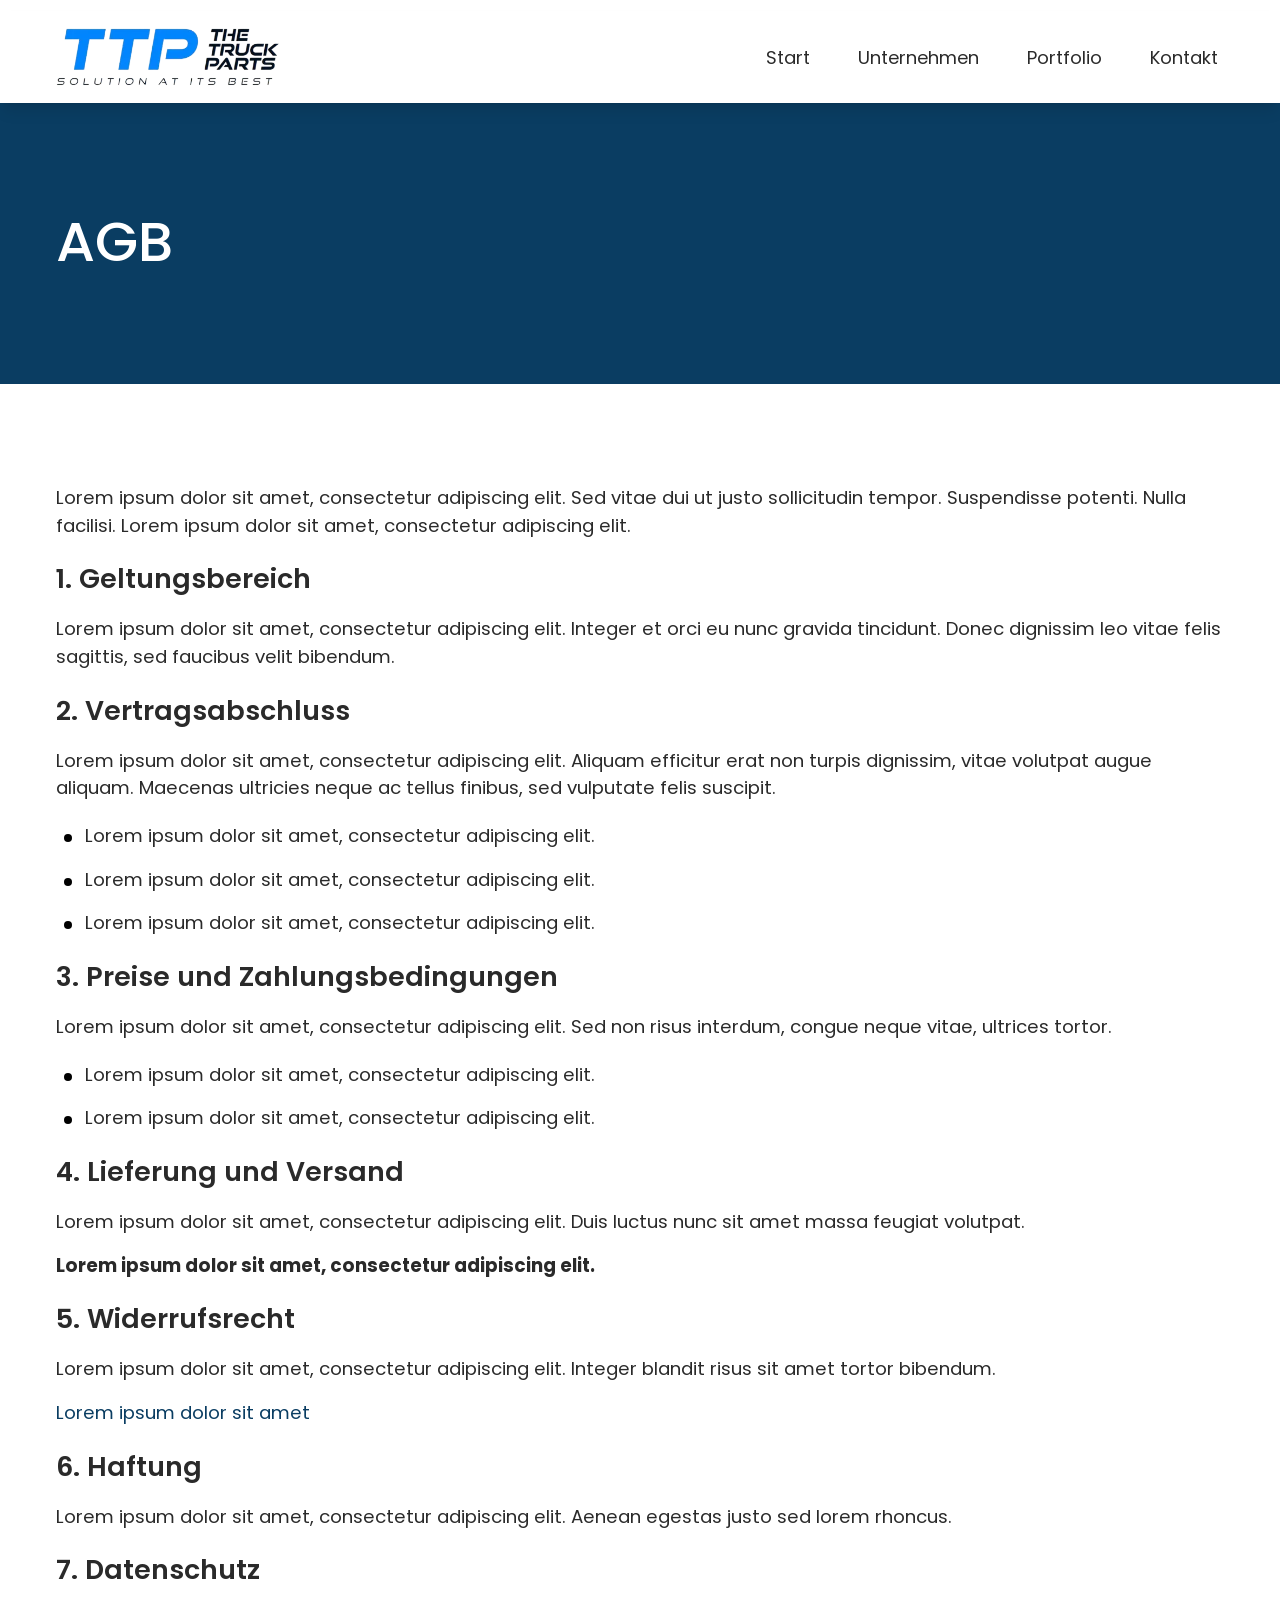
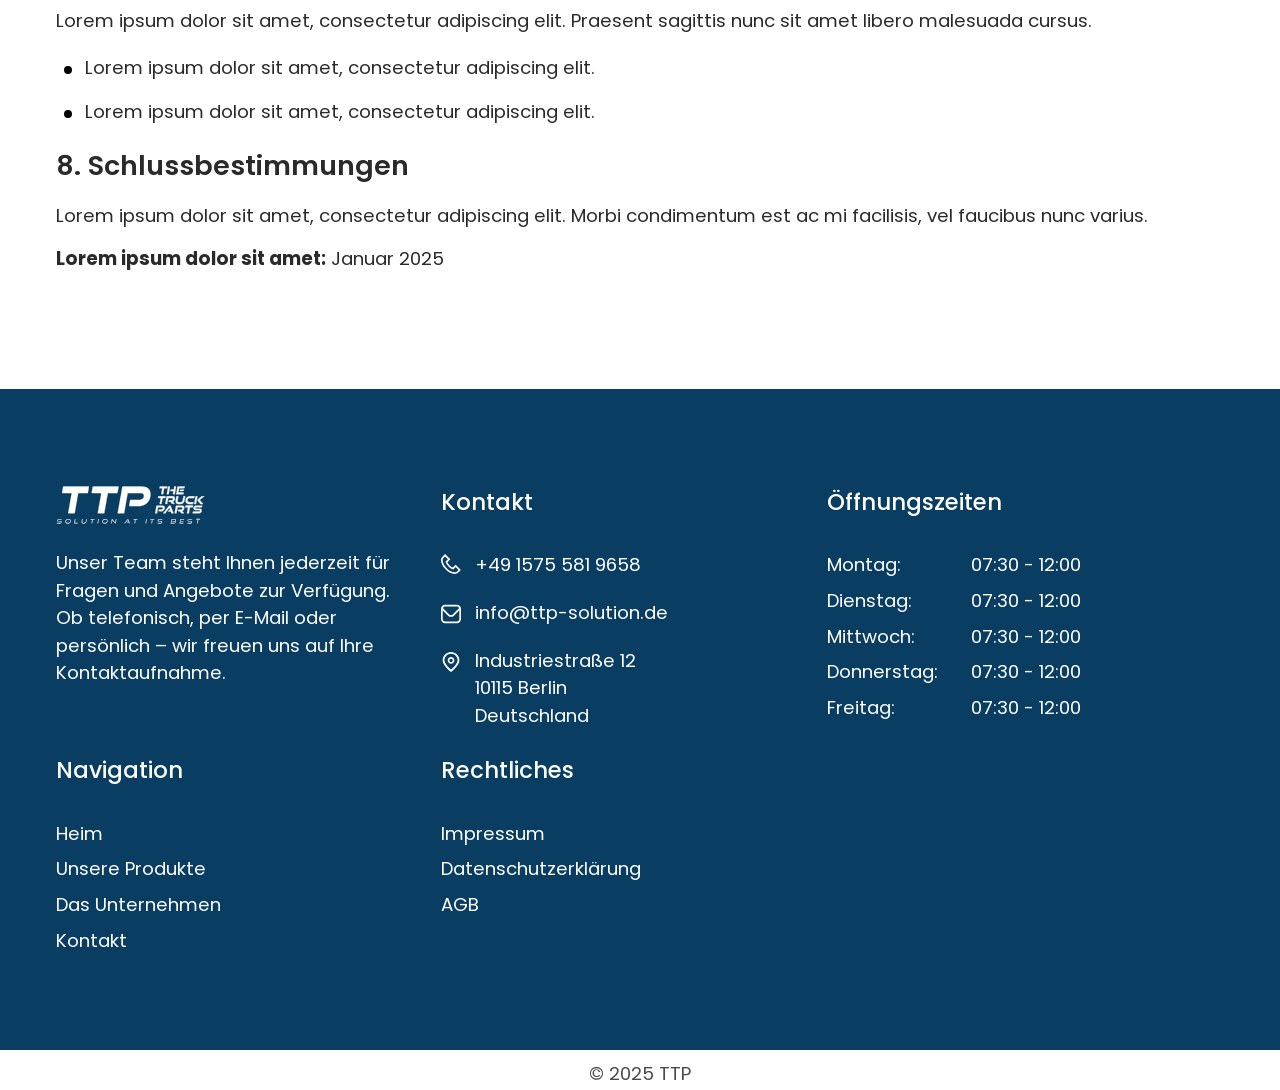
==== commit 79fe2370: "Your message" ====
--- a/Agb.html
+++ b/Agb.html
@@ -63,7 +63,7 @@
                         <span class="block w-full h-3 bg-black rounded transition-all duration-300 opacity-100
                       group-[.open]:opacity-0"></span>
                         <span class="block w-full h-3 bg-black rounded transition-all duration-300 origin-left
-                      group-[.open]:-rotate-45 group-[.open]:translate-y-3"></span>
+                      group-[.open]:-rotate-45 group-[.open]:translate-y-4"></span>
                     </button>
                 </div>
             </div>
--- a/assets/css/output.css
+++ b/assets/css/output.css
@@ -10,6 +10,7 @@
     --color-black: #000;
     --color-white: #fff;
     --spacing: 1px;
+    --text-sm: 16px;
     --font-weight-normal: 400;
     --font-weight-medium: 500;
     --font-weight-semibold: 600;
@@ -207,6 +208,12 @@
   .left-0 {
     left: calc(var(--spacing) * 0);
   }
+  .z-0 {
+    z-index: 0;
+  }
+  .z-1 {
+    z-index: 1;
+  }
   .z-10 {
     z-index: 10;
   }
@@ -246,6 +253,9 @@
   .mt-5 {
     margin-top: calc(var(--spacing) * 5);
   }
+  .mt-30 {
+    margin-top: calc(var(--spacing) * 30);
+  }
   .mb-8 {
     margin-bottom: calc(var(--spacing) * 8);
   }
@@ -260,6 +270,9 @@
   }
   .hidden {
     display: none;
+  }
+  .table {
+    display: table;
   }
   .aspect-square {
     aspect-ratio: 1 / 1;
@@ -316,6 +329,9 @@
   .w-full {
     width: 100%;
   }
+  .border-collapse {
+    border-collapse: collapse;
+  }
   .origin-left {
     transform-origin: 0;
   }
@@ -387,6 +403,13 @@
   }
   .gap-48 {
     gap: calc(var(--spacing) * 48);
+  }
+  .space-y-6 {
+    :where(& > :not(:last-child)) {
+      --tw-space-y-reverse: 0;
+      margin-block-start: calc(calc(var(--spacing) * 6) * var(--tw-space-y-reverse));
+      margin-block-end: calc(calc(var(--spacing) * 6) * calc(1 - var(--tw-space-y-reverse)));
+    }
   }
   .space-y-8 {
     :where(& > :not(:last-child)) {
@@ -449,6 +472,9 @@
   .bg-\(--secondary\) {
     background-color: var(--secondary);
   }
+  .bg-\[\#00000066\] {
+    background-color: #00000066;
+  }
   .bg-black {
     background-color: var(--color-black);
   }
@@ -470,6 +496,12 @@
   .p-16 {
     padding: calc(var(--spacing) * 16);
   }
+  .p-20 {
+    padding: calc(var(--spacing) * 20);
+  }
+  .p-30 {
+    padding: calc(var(--spacing) * 30);
+  }
   .p-32 {
     padding: calc(var(--spacing) * 32);
   }
@@ -496,6 +528,9 @@
   }
   .py-60 {
     padding-block: calc(var(--spacing) * 60);
+  }
+  .py-64 {
+    padding-block: calc(var(--spacing) * 64);
   }
   .py-100 {
     padding-block: calc(var(--spacing) * 100);
@@ -538,6 +573,9 @@
   .text-h2 {
     font-size: var(--text-h2);
   }
+  .text-h3 {
+    font-size: var(--text-h3);
+  }
   .leading-normal {
     --tw-leading: var(--leading-normal);
     line-height: var(--leading-normal);
@@ -574,6 +612,9 @@
   .not-italic {
     font-style: normal;
   }
+  .underline {
+    text-decoration-line: underline;
+  }
   .opacity-0 {
     opacity: 0%;
   }
@@ -588,12 +629,19 @@
     --tw-shadow: 0 10px 15px -3px var(--tw-shadow-color, rgb(0 0 0 / 0.1)), 0 4px 6px -4px var(--tw-shadow-color, rgb(0 0 0 / 0.1));
     box-shadow: var(--tw-inset-shadow), var(--tw-inset-ring-shadow), var(--tw-ring-offset-shadow), var(--tw-ring-shadow), var(--tw-shadow);
   }
+  .outline {
+    outline-style: var(--tw-outline-style);
+    outline-width: 1px;
+  }
   .brightness-0 {
     --tw-brightness: brightness(0%);
     filter: var(--tw-blur,) var(--tw-brightness,) var(--tw-contrast,) var(--tw-grayscale,) var(--tw-hue-rotate,) var(--tw-invert,) var(--tw-saturate,) var(--tw-sepia,) var(--tw-drop-shadow,);
   }
   .invert {
     --tw-invert: invert(100%);
+    filter: var(--tw-blur,) var(--tw-brightness,) var(--tw-contrast,) var(--tw-grayscale,) var(--tw-hue-rotate,) var(--tw-invert,) var(--tw-saturate,) var(--tw-sepia,) var(--tw-drop-shadow,);
+  }
+  .filter {
     filter: var(--tw-blur,) var(--tw-brightness,) var(--tw-contrast,) var(--tw-grayscale,) var(--tw-hue-rotate,) var(--tw-invert,) var(--tw-saturate,) var(--tw-sepia,) var(--tw-drop-shadow,);
   }
   .transition {
@@ -635,9 +683,9 @@
       translate: var(--tw-translate-x) var(--tw-translate-y);
     }
   }
-  .group-\[\.open\]\:translate-y-3 {
+  .group-\[\.open\]\:translate-y-4 {
     &:is(:where(.group):is(.open) *) {
-      --tw-translate-y: calc(var(--spacing) * 3);
+      --tw-translate-y: calc(var(--spacing) * 4);
       translate: var(--tw-translate-x) var(--tw-translate-y);
     }
   }
@@ -680,6 +728,11 @@
   .sm\:p-24 {
     @media (width >= 576px) {
       padding: calc(var(--spacing) * 24);
+    }
+  }
+  .sm\:p-32 {
+    @media (width >= 576px) {
+      padding: calc(var(--spacing) * 32);
     }
   }
   .sm\:px-24 {
@@ -847,6 +900,11 @@
       gap: calc(var(--spacing) * 36);
     }
   }
+  .lg\:gap-40 {
+    @media (width >= 992px) {
+      gap: calc(var(--spacing) * 40);
+    }
+  }
   .lg\:gap-48 {
     @media (width >= 992px) {
       gap: calc(var(--spacing) * 48);
@@ -875,6 +933,11 @@
       background-color: transparent;
     }
   }
+  .lg\:p-80 {
+    @media (width >= 992px) {
+      padding: calc(var(--spacing) * 80);
+    }
+  }
   .lg\:py-96 {
     @media (width >= 992px) {
       padding-block: calc(var(--spacing) * 96);
@@ -938,6 +1001,11 @@
   .xl\:p-56 {
     @media (width >= 1200px) {
       padding: calc(var(--spacing) * 56);
+    }
+  }
+  .xl\:p-96 {
+    @media (width >= 1200px) {
+      padding: calc(var(--spacing) * 96);
     }
   }
   .xl\:py-100 {
@@ -1145,6 +1213,14 @@
   font-weight: 700;
   font-style: normal;
   font-display: swap;
+}
+:root {
+  --bg-color: #ffffff;
+  --text-color: #000000;
+  --secondary: #0A3D62;
+  --button-text: #FFFFFF;
+  --nav-color: #2a2a2a;
+  --text-grey: #4B4B4B;
 }
 @layer base {
   * {
@@ -1177,7 +1253,7 @@
     background-color: var(--secondary);
     padding-inline: calc(var(--spacing) * 20);
     padding-block: calc(var(--spacing) * 10);
-    font-size: var(--text-P);
+    color: var(--text-sm);
     color: var(--color-white);
     text-transform: capitalize;
     transition-property: all;
@@ -1193,6 +1269,9 @@
         translate: var(--tw-translate-x) var(--tw-translate-y);
       }
     }
+    @media (width >= 576px) {
+      font-size: var(--text-P);
+    }
   }
   iframe {
     height: auto;
@@ -1242,14 +1321,6 @@
 }
 ::placeholder {
   color: #4B4B4B;
-}
-:root {
-  --bg-color: #ffffff;
-  --text-color: #000000;
-  --secondary: #0A3D62;
-  --button-text: #FFFFFF;
-  --nav-color: #2a2a2a;
-  --text-grey: #4B4B4B;
 }
 html {
   scroll-behavior: smooth;
@@ -1450,6 +1521,11 @@
   syntax: "*";
   inherits: false;
   initial-value: 0 0 #0000;
+}
+@property --tw-outline-style {
+  syntax: "*";
+  inherits: false;
+  initial-value: solid;
 }
 @property --tw-blur {
   syntax: "*";
@@ -1547,6 +1623,7 @@
       --tw-ring-offset-width: 0px;
       --tw-ring-offset-color: #fff;
       --tw-ring-offset-shadow: 0 0 #0000;
+      --tw-outline-style: solid;
       --tw-blur: initial;
       --tw-brightness: initial;
       --tw-contrast: initial;
